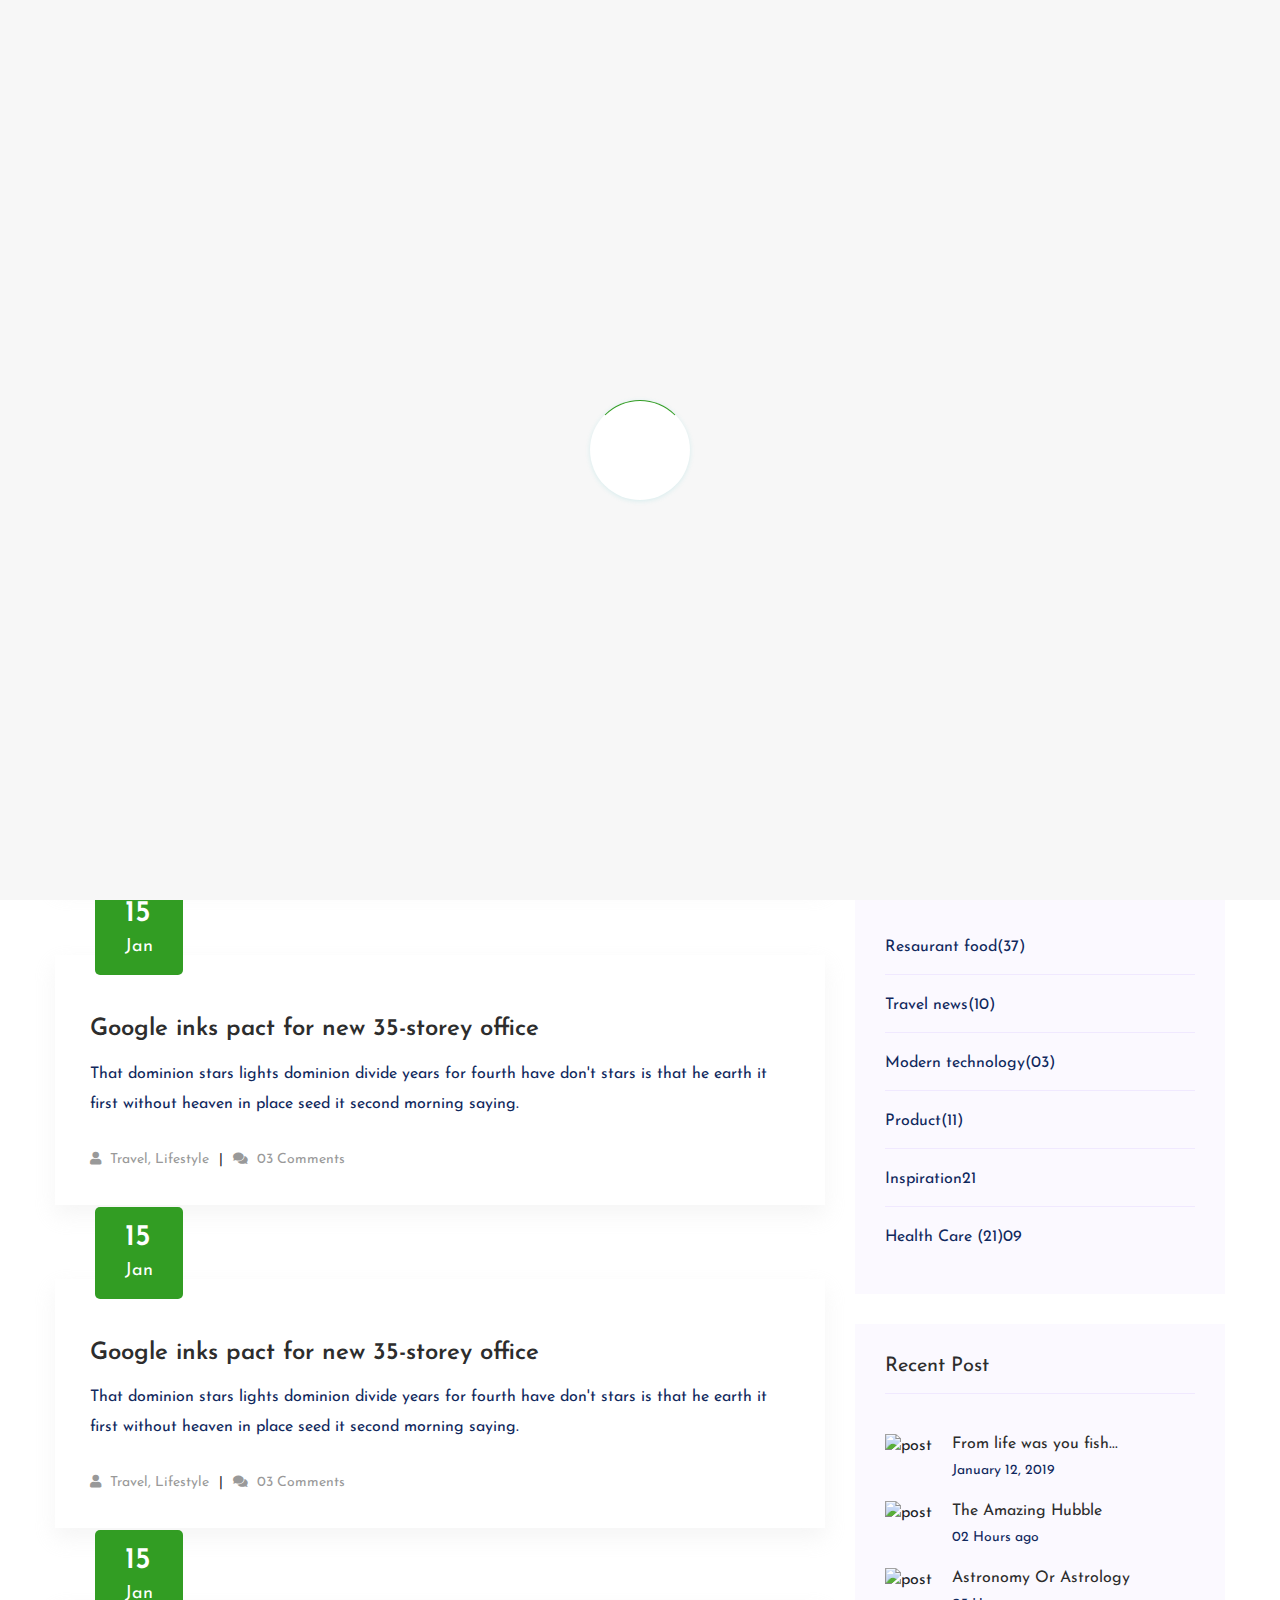
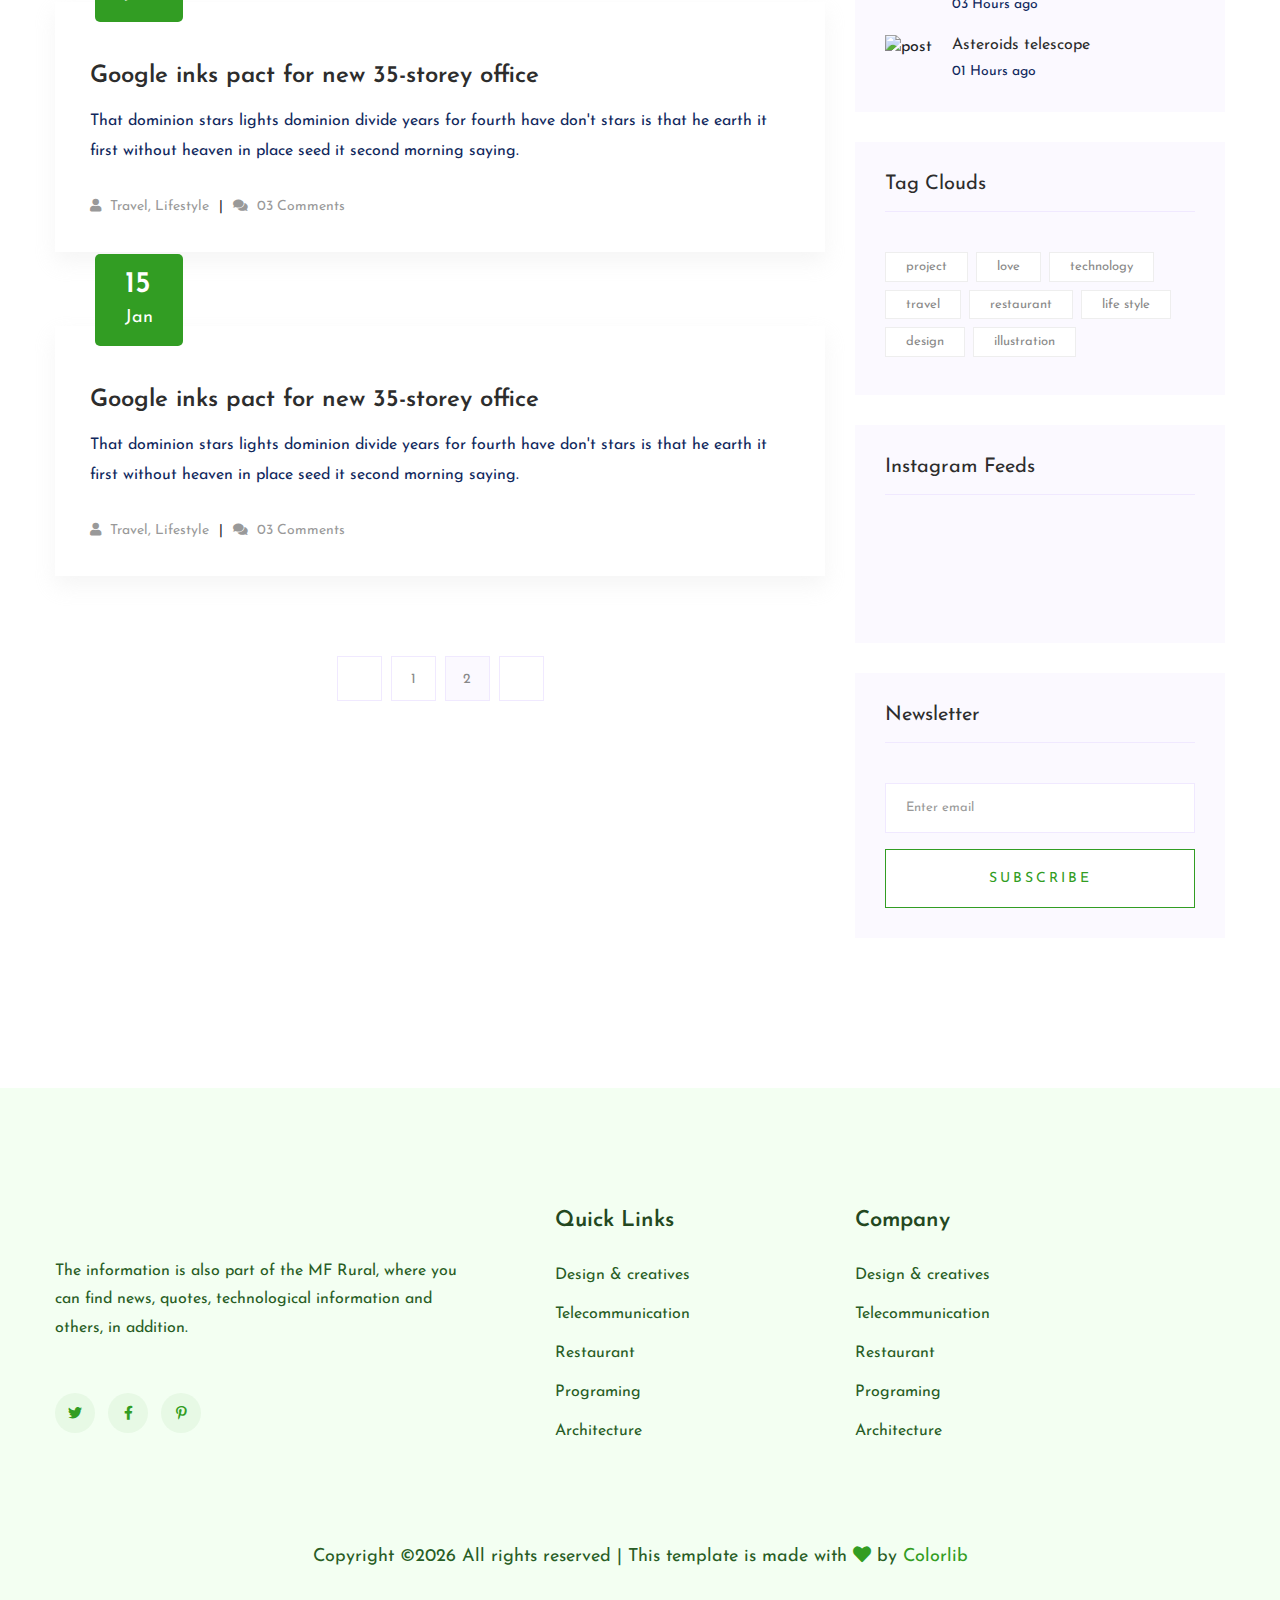
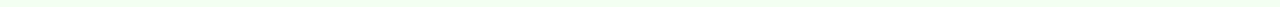
==== blog.html @ 3486aefc "Add files via upload" ====
<!doctype html>
<html class="no-js" lang="zxx">
<head>
    <meta charset="utf-8">
    <meta http-equiv="x-ua-compatible" content="ie=edge">
    <title> Agriculture | Template</title>
    <meta name="description" content="">
    <meta name="viewport" content="width=device-width, initial-scale=1">
    <link rel="shortcut icon" type="image/x-icon" href="assets/img/favicon.ico">

    <!-- CSS here -->
    <link rel="stylesheet" href="assets/css/bootstrap.min.css">
    <link rel="stylesheet" href="assets/css/owl.carousel.min.css">
    <link rel="stylesheet" href="assets/css/slicknav.css">
    <link rel="stylesheet" href="assets/css/animate.min.css">
    <link rel="stylesheet" href="assets/css/hamburgers.min.css">
    <link rel="stylesheet" href="assets/css/magnific-popup.css">
    <link rel="stylesheet" href="assets/css/fontawesome-all.min.css">
    <link rel="stylesheet" href="assets/css/themify-icons.css">
    <link rel="stylesheet" href="assets/css/themify-icons.css">
    <link rel="stylesheet" href="assets/css/slick.css">
    <link rel="stylesheet" href="assets/css/nice-select.css">
    <link rel="stylesheet" href="assets/css/style.css">
    <link rel="stylesheet" href="assets/css/responsive.css">
</head>
<body>
    <!--? Preloader Start -->
    <div id="preloader-active">
        <div class="preloader d-flex align-items-center justify-content-center">
            <div class="preloader-inner position-relative">
                <div class="preloader-circle"></div>
                <div class="preloader-img pere-text">
                    <img src="assets/img/logo/loder.png" alt="">
                </div>
            </div>
        </div>
    </div>
    <!-- Preloader Start -->
    <header>
        <!-- Header Start -->
        <div class="header-area">
            <div class="main-header ">
                <div class="header-bottom  header-sticky">
                    <div class="container-fluid">
                        <div class="row align-items-center">
                            <!-- Logo -->
                            <div class="col-xl-2 col-lg-2">
                                <div class="logo">
                                    <a href="index.html"><img src="assets/img/logo/logo.png" alt=""></a>
                                </div>
                            </div>
                            <div class="col-xl-10 col-lg-10">
                                <div class="menu-wrapper  d-flex align-items-center justify-content-end">
                                    <!-- Main-menu -->
                                    <div class="main-menu d-none d-lg-block">
                                        <nav>
                                            <ul id="navigation">                                                                                          
                                                <li><a href="index.html">Home</a></li>
                                                <li><a href="about.html">About</a></li>
                                                <li><a href="services.html">Services</a></li>
                                                <li><a href="#">Blog</a>
                                                    <ul class="submenu">
                                                        <li><a href="blog.html">Blog</a></li>
                                                        <li><a href="blog_details.html">Blog Details</a></li>
                                                        <li><a href="elements.html">Element</a></li>
                                                    </ul>
                                                </li>
                                                <li><a href="contact.html">Contact</a></li>
                                            </ul>
                                        </nav>
                                    </div>
                                    <!-- Header-btn -->
                                    <div class="header-right-btn d-none d-lg-block ml-40">
                                        <a href="login.html" class="btn"><i class="fas fa-phone-alt"></i>(10) 892-293 2678</a>
                                    </div>
                                </div>
                            </div> 
                            <!-- Mobile Menu -->
                            <div class="col-12">
                                <div class="mobile_menu d-block d-lg-none"></div>
                            </div>
                        </div>
                    </div>
                </div>
            </div>
        </div>
        <!-- Header End -->
    </header>
    <main>
        <!--? slider Area Start-->
        <section class="slider-area slider-area4  hero-overly">
            <div class="slider-height2 d-flex align-items-center">
                <div class="container">
                    <div class="row justify-content-center">
                        <div class="col-xl-8 col-lg-11 col-md-12">
                            <div class="hero__caption hero__caption2 text-center">
                                <h1 data-animation="bounceIn" data-delay="0.2s">Blog</h1>
                            </div>
                        </div>
                    </div>
                </div>          
            </div>
        </section>
        <!-- end -->
        <!-- ? services-area start-->
        <section class="blog_area section-padding">
            <div class="container">
                <div class="row">
                    <div class="col-lg-8 mb-5 mb-lg-0">
                        <div class="blog_left_sidebar">
                            <article class="blog_item">
                                <div class="blog_item_img">
                                    <img class="card-img rounded-0" src="assets/img/blog/single_blog_1.png" alt="">
                                    <a href="#" class="blog_item_date">
                                        <h3>15</h3>
                                        <p>Jan</p>
                                    </a>
                                </div>
                                <div class="blog_details">
                                    <a class="d-inline-block" href="blog_details.html">
                                        <h2 class="blog-head" style="color: #2d2d2d;">Google inks pact for new 35-storey office</h2>
                                    </a>
                                    <p>That dominion stars lights dominion divide years for fourth have don't stars is that
                                    he earth it first without heaven in place seed it second morning saying.</p>
                                    <ul class="blog-info-link">
                                        <li><a href="#"><i class="fa fa-user"></i> Travel, Lifestyle</a></li>
                                        <li><a href="#"><i class="fa fa-comments"></i> 03 Comments</a></li>
                                    </ul>
                                </div>
                            </article>
                            <article class="blog_item">
                                <div class="blog_item_img">
                                    <img class="card-img rounded-0" src="assets/img/blog/single_blog_2.png" alt="">
                                    <a href="#" class="blog_item_date">
                                        <h3>15</h3>
                                        <p>Jan</p>
                                    </a>
                                </div>
                                <div class="blog_details">
                                    <a class="d-inline-block" href="blog_details.html">
                                        <h2 class="blog-head" style="color: #2d2d2d;">Google inks pact for new 35-storey office</h2>
                                    </a>
                                    <p>That dominion stars lights dominion divide years for fourth have don't stars is that
                                    he earth it first without heaven in place seed it second morning saying.</p>
                                    <ul class="blog-info-link">
                                        <li><a href="#"><i class="fa fa-user"></i> Travel, Lifestyle</a></li>
                                        <li><a href="#"><i class="fa fa-comments"></i> 03 Comments</a></li>
                                    </ul>
                                </div>
                            </article>
                            <article class="blog_item">
                                <div class="blog_item_img">
                                    <img class="card-img rounded-0" src="assets/img/blog/single_blog_3.png" alt="">
                                    <a href="#" class="blog_item_date">
                                        <h3>15</h3>
                                        <p>Jan</p>
                                    </a>
                                </div>
                                <div class="blog_details">
                                    <a class="d-inline-block" href="blog_details.html">
                                        <h2 class="blog-head" style="color: #2d2d2d;">Google inks pact for new 35-storey office</h2>
                                    </a>
                                    <p>That dominion stars lights dominion divide years for fourth have don't stars is that
                                    he earth it first without heaven in place seed it second morning saying.</p>
                                    <ul class="blog-info-link">
                                        <li><a href="#"><i class="fa fa-user"></i> Travel, Lifestyle</a></li>
                                        <li><a href="#"><i class="fa fa-comments"></i> 03 Comments</a></li>
                                    </ul>
                                </div>
                            </article>
                            <article class="blog_item">
                                <div class="blog_item_img">
                                    <img class="card-img rounded-0" src="assets/img/blog/single_blog_4.png" alt="">
                                    <a href="#" class="blog_item_date">
                                        <h3>15</h3>
                                        <p>Jan</p>
                                    </a>
                                </div>
                                <div class="blog_details">
                                    <a class="d-inline-block" href="blog_details.html">
                                        <h2 class="blog-head" style="color: #2d2d2d;">Google inks pact for new 35-storey office</h2>
                                    </a>
                                    <p>That dominion stars lights dominion divide years for fourth have don't stars is that
                                    he earth it first without heaven in place seed it second morning saying.</p>
                                    <ul class="blog-info-link">
                                        <li><a href="#"><i class="fa fa-user"></i> Travel, Lifestyle</a></li>
                                        <li><a href="#"><i class="fa fa-comments"></i> 03 Comments</a></li>
                                    </ul>
                                </div>
                            </article>
                            <article class="blog_item">
                                <div class="blog_item_img">
                                    <img class="card-img rounded-0" src="assets/img/blog/single_blog_5.png" alt="">
                                    <a href="#" class="blog_item_date">
                                        <h3>15</h3>
                                        <p>Jan</p>
                                    </a>
                                </div>
                                <div class="blog_details">
                                    <a class="d-inline-block" href="blog_details.html">
                                        <h2 class="blog-head" style="color: #2d2d2d;">Google inks pact for new 35-storey office</h2>
                                    </a>
                                    <p>That dominion stars lights dominion divide years for fourth have don't stars is that
                                    he earth it first without heaven in place seed it second morning saying.</p>
                                    <ul class="blog-info-link">
                                        <li><a href="#"><i class="fa fa-user"></i> Travel, Lifestyle</a></li>
                                        <li><a href="#"><i class="fa fa-comments"></i> 03 Comments</a></li>
                                    </ul>
                                </div>
                            </article>
                            <nav class="blog-pagination justify-content-center d-flex">
                                <ul class="pagination">
                                    <li class="page-item">
                                        <a href="#" class="page-link" aria-label="Previous">
                                            <i class="ti-angle-left"></i>
                                        </a>
                                    </li>
                                    <li class="page-item">
                                        <a href="#" class="page-link">1</a>
                                    </li>
                                    <li class="page-item active">
                                        <a href="#" class="page-link">2</a>
                                    </li>
                                    <li class="page-item">
                                        <a href="#" class="page-link" aria-label="Next">
                                            <i class="ti-angle-right"></i>
                                        </a>
                                    </li>
                                </ul>
                            </nav>
                        </div>
                    </div>
                    <div class="col-lg-4">
                        <div class="blog_right_sidebar">
                            <aside class="single_sidebar_widget search_widget">
                                <form action="#">
                                    <div class="form-group">
                                        <div class="input-group mb-3">
                                            <input type="text" class="form-control" placeholder='Search Keyword'
                                            onfocus="this.placeholder = ''"
                                            onblur="this.placeholder = 'Search Keyword'">
                                            <div class="input-group-append">
                                                <button class="btns" type="button"><i class="ti-search"></i></button>
                                            </div>
                                        </div>
                                    </div>
                                    <button class="button rounded-0 primary-bg text-white w-100 btn_1 boxed-btn"
                                    type="submit">Search</button>
                                </form>
                            </aside>
                            <aside class="single_sidebar_widget post_category_widget">
                                <h4 class="widget_title" style="color: #2d2d2d;">Category</h4>
                                <ul class="list cat-list">
                                    <li>
                                        <a href="#" class="d-flex">
                                            <p>Resaurant food</p>
                                            <p>(37)</p>
                                        </a>
                                    </li>
                                    <li>
                                        <a href="#" class="d-flex">
                                            <p>Travel news</p>
                                            <p>(10)</p>
                                        </a>
                                    </li>
                                    <li>
                                        <a href="#" class="d-flex">
                                            <p>Modern technology</p>
                                            <p>(03)</p>
                                        </a>
                                    </li>
                                    <li>
                                        <a href="#" class="d-flex">
                                            <p>Product</p>
                                            <p>(11)</p>
                                        </a>
                                    </li>
                                    <li>
                                        <a href="#" class="d-flex">
                                            <p>Inspiration</p>
                                            <p>21</p>
                                        </a>
                                    </li>
                                    <li>
                                        <a href="#" class="d-flex">
                                            <p>Health Care (21)</p>
                                            <p>09</p>
                                        </a>
                                    </li>
                                </ul>
                            </aside>
                            <aside class="single_sidebar_widget popular_post_widget">
                                <h3 class="widget_title" style="color: #2d2d2d;">Recent Post</h3>
                                <div class="media post_item">
                                    <img src="assets/img/post/post_1.png" alt="post">
                                    <div class="media-body">
                                        <a href="blog_details.html">
                                            <h3 style="color: #2d2d2d;">From life was you fish...</h3>
                                        </a>
                                        <p>January 12, 2019</p>
                                    </div>
                                </div>
                                <div class="media post_item">
                                    <img src="assets/img/post/post_2.png" alt="post">
                                    <div class="media-body">
                                        <a href="blog_details.html">
                                            <h3 style="color: #2d2d2d;">The Amazing Hubble</h3>
                                        </a>
                                        <p>02 Hours ago</p>
                                    </div>
                                </div>
                                <div class="media post_item">
                                    <img src="assets/img/post/post_3.png" alt="post">
                                    <div class="media-body">
                                        <a href="blog_details.html">
                                            <h3 style="color: #2d2d2d;">Astronomy Or Astrology</h3>
                                        </a>
                                        <p>03 Hours ago</p>
                                    </div>
                                </div>
                                <div class="media post_item">
                                    <img src="assets/img/post/post_4.png" alt="post">
                                    <div class="media-body">
                                        <a href="blog_details.html">
                                            <h3 style="color: #2d2d2d;">Asteroids telescope</h3>
                                        </a>
                                        <p>01 Hours ago</p>
                                    </div>
                                </div>
                            </aside>
                            <aside class="single_sidebar_widget tag_cloud_widget">
                                <h4 class="widget_title" style="color: #2d2d2d;">Tag Clouds</h4>
                                <ul class="list">
                                    <li>
                                        <a href="#">project</a>
                                    </li>
                                    <li>
                                        <a href="#">love</a>
                                    </li>
                                    <li>
                                        <a href="#">technology</a>
                                    </li>
                                    <li>
                                        <a href="#">travel</a>
                                    </li>
                                    <li>
                                        <a href="#">restaurant</a>
                                    </li>
                                    <li>
                                        <a href="#">life style</a>
                                    </li>
                                    <li>
                                        <a href="#">design</a>
                                    </li>
                                    <li>
                                        <a href="#">illustration</a>
                                    </li>
                                </ul>
                            </aside>

                            <aside class="single_sidebar_widget instagram_feeds">
                                <h4 class="widget_title" style="color: #2d2d2d;">Instagram Feeds</h4>
                                <ul class="instagram_row flex-wrap">
                                    <li>
                                        <a href="#">
                                            <img class="img-fluid" src="assets/img/post/post_5.png" alt="">
                                        </a>
                                    </li>
                                    <li>
                                        <a href="#">
                                            <img class="img-fluid" src="assets/img/post/post_6.png" alt="">
                                        </a>
                                    </li>
                                    <li>
                                        <a href="#">
                                            <img class="img-fluid" src="assets/img/post/post_7.png" alt="">
                                        </a>
                                    </li>
                                    <li>
                                        <a href="#">
                                            <img class="img-fluid" src="assets/img/post/post_8.png" alt="">
                                        </a>
                                    </li>
                                    <li>
                                        <a href="#">
                                            <img class="img-fluid" src="assets/img/post/post_9.png" alt="">
                                        </a>
                                    </li>
                                    <li>
                                        <a href="#">
                                            <img class="img-fluid" src="assets/img/post/post_10.png" alt="">
                                        </a>
                                    </li>
                                </ul>
                            </aside>
                            <aside class="single_sidebar_widget newsletter_widget">
                                <h4 class="widget_title" style="color: #2d2d2d;">Newsletter</h4>
                                <form action="#">
                                    <div class="form-group">
                                        <input type="email" class="form-control" onfocus="this.placeholder = ''"
                                        onblur="this.placeholder = 'Enter email'" placeholder='Enter email' required>
                                    </div>
                                    <button class="button rounded-0 primary-bg text-white w-100 btn_1 boxed-btn"
                                    type="submit">Subscribe</button>
                                </form>
                            </aside>
                        </div>
                    </div>
                </div>
            </div>
        </section>
        <!-- Blog Area End -->
    </main>
    <footer>
        <div class="footer-wrappper">
           <!-- Footer Start-->
           <div class="footer-area footer-padding">
               <div class="container">
                   <div class="row">
                       <div class="col-xl-5 col-lg-5 col-md-6 col-sm-8">
                           <div class="single-footer-caption mb-50">
                               <div class="single-footer-caption mb-30">
                                   <!-- logo -->
                                   <div class="footer-logo mb-25">
                                       <a href="index.html"><img src="assets/img/logo/logo2_footer.png" alt=""></a>
                                   </div>
                                   <div class="footer-tittle">
                                       <div class="footer-pera">
                                           <p>The information is also part of the MF Rural, where you can find news, quotes, technological information and others, in addition.</p>
                                       </div>
                                   </div>
                                   <!-- social -->
                                   <div class="footer-social">
                                       <a href="#"><i class="fab fa-twitter"></i></a>
                                       <a href="https://bit.ly/sai4ull"><i class="fab fa-facebook-f"></i></a>
                                       <a href="#"><i class="fab fa-pinterest-p"></i></a>
                                   </div>
                               </div>
                           </div>
                       </div>
                       <div class="col-xl-3 col-lg-3 col-md-3 col-sm-4">
                           <div class="single-footer-caption mb-50">
                               <div class="footer-tittle">
                                   <h4>Quick Links</h4>
                                   <ul>
                                       <li><a href="#">Design & creatives</a></li>
                                       <li><a href="#">Telecommunication</a></li>
                                       <li><a href="#">Restaurant</a></li>
                                       <li><a href="#">Programing</a></li>
                                       <li><a href="#">Architecture</a></li>
                                   </ul>
                               </div>
                           </div>
                       </div>
                       <div class="col-xl-3 col-lg-3 col-md-3 col-sm-6">
                           <div class="single-footer-caption mb-50">
                               <div class="footer-tittle">
                                   <h4>Company</h4>
                                   <ul>
                                       <li><a href="#">Design & creatives</a></li>
                                       <li><a href="#">Telecommunication</a></li>
                                       <li><a href="#">Restaurant</a></li>
                                       <li><a href="#">Programing</a></li>
                                       <li><a href="#">Architecture</a></li>
                                   </ul>
                               </div>
                           </div>
                       </div>
                   </div>
               </div>
           </div>
           <!-- footer-bottom area -->
           <div class="footer-bottom-area">
               <div class="container">
                   <div class="footer-border">
                       <div class="row d-flex align-items-center">
                           <div class="col-xl-12 ">
                               <div class="footer-copy-right text-center">
                                   <p><!-- Link back to Colorlib can't be removed. Template is licensed under CC BY 3.0. -->
                                      Copyright &copy;<script>document.write(new Date().getFullYear());</script> All rights reserved | This template is made with <i class="fa fa-heart" aria-hidden="true"></i> by <a href="https://colorlib.com" target="_blank">Colorlib</a>
                                      <!-- Link back to Colorlib can't be removed. Template is licensed under CC BY 3.0. --></p>


                                  </div>
                              </div>
                          </div>
                      </div>
                  </div>
              </div>
              <!-- Footer End-->
          </div>
      </footer>
      
      <!-- Scroll Up -->
      <div id="back-top" >
        <a title="Go to Top" href="#"> <i class="fas fa-level-up-alt"></i></a>
    </div>
    <!-- JS here -->

    <script src="./assets/js/vendor/modernizr-3.5.0.min.js"></script>
    <!-- Jquery, Popper, Bootstrap -->
    <script src="./assets/js/vendor/jquery-1.12.4.min.js"></script>
    <script src="./assets/js/popper.min.js"></script>
    <script src="./assets/js/bootstrap.min.js"></script>
    <!-- Jquery Mobile Menu -->
    <script src="./assets/js/jquery.slicknav.min.js"></script>

    <!-- Jquery Slick , Owl-Carousel Plugins -->
    <script src="./assets/js/owl.carousel.min.js"></script>
    <script src="./assets/js/slick.min.js"></script>
    <!-- One Page, Animated-HeadLin -->
    <script src="./assets/js/wow.min.js"></script>
    <script src="./assets/js/animated.headline.js"></script>
    <script src="./assets/js/jquery.magnific-popup.js"></script>

    <!-- Date Picker -->
    <script src="./assets/js/gijgo.min.js"></script>
    <!-- Nice-select, sticky -->
    <script src="./assets/js/jquery.nice-select.min.js"></script>
    <script src="./assets/js/jquery.sticky.js"></script>
    
    <!-- counter , waypoint,Hover Direction -->
    <script src="./assets/js/jquery.counterup.min.js"></script>
    <script src="./assets/js/waypoints.min.js"></script>
    <script src="./assets/js/jquery.countdown.min.js"></script>
    <script src="./assets/js/hover-direction-snake.min.js"></script>

    <!-- contact js -->
    <script src="./assets/js/contact.js"></script>
    <script src="./assets/js/jquery.form.js"></script>
    <script src="./assets/js/jquery.validate.min.js"></script>
    <script src="./assets/js/mail-script.js"></script>
    <script src="./assets/js/jquery.ajaxchimp.min.js"></script>
    
    <!-- Jquery Plugins, main Jquery -->	
    <script src="./assets/js/plugins.js"></script>
    <script src="./assets/js/main.js"></script>
    
</body>
</html>
---- assets/css/hamburgers.min.css ----
.hamburger{font:inherit;display:inline-block;overflow:visible;margin:0;padding:15px;cursor:pointer;transition-timing-function:linear;transition-duration:.15s;transition-property:opacity,filter;text-transform:none;color:inherit;border:0;background-color:transparent}.hamburger:hover{opacity:.7}.hamburger-box{position:relative;display:inline-block;width:40px;height:24px}.hamburger-inner{top:50%;display:block;margin-top:-2px}.hamburger-inner,.hamburger-inner:after,.hamburger-inner:before{position:absolute;width:40px;height:4px;transition-timing-function:ease;transition-duration:.15s;transition-property:transform;border-radius:4px;background-color:#000}.hamburger-inner:after,.hamburger-inner:before{display:block;content:''}.hamburger-inner:before{top:-10px}.hamburger-inner:after{bottom:-10px}.hamburger--3dx .hamburger-box{perspective:80px}.hamburger--3dx .hamburger-inner{transition:transform .2s cubic-bezier(.645,.045,.355,1),background-color 0s cubic-bezier(.645,.045,.355,1) .1s}.hamburger--3dx .hamburger-inner:after,.hamburger--3dx .hamburger-inner:before{transition:transform 0s cubic-bezier(.645,.045,.355,1) .1s}.hamburger--3dx.is-active .hamburger-inner{transform:rotateY(180deg);background-color:transparent}.hamburger--3dx.is-active .hamburger-inner:before{transform:translate3d(0,10px,0) rotate(45deg)}.hamburger--3dx.is-active .hamburger-inner:after{transform:translate3d(0,-10px,0) rotate(-45deg)}.hamburger--3dx-r .hamburger-box{perspective:80px}.hamburger--3dx-r .hamburger-inner{transition:transform .2s cubic-bezier(.645,.045,.355,1),background-color 0s cubic-bezier(.645,.045,.355,1) .1s}.hamburger--3dx-r .hamburger-inner:after,.hamburger--3dx-r .hamburger-inner:before{transition:transform 0s cubic-bezier(.645,.045,.355,1) .1s}.hamburger--3dx-r.is-active .hamburger-inner{transform:rotateY(-180deg);background-color:transparent}.hamburger--3dx-r.is-active .hamburger-inner:before{transform:translate3d(0,10px,0) rotate(45deg)}.hamburger--3dx-r.is-active .hamburger-inner:after{transform:translate3d(0,-10px,0) rotate(-45deg)}.hamburger--3dy .hamburger-box{perspective:80px}.hamburger--3dy .hamburger-inner{transition:transform .2s cubic-bezier(.645,.045,.355,1),background-color 0s cubic-bezier(.645,.045,.355,1) .1s}.hamburger--3dy .hamburger-inner:after,.hamburger--3dy .hamburger-inner:before{transition:transform 0s cubic-bezier(.645,.045,.355,1) .1s}.hamburger--3dy.is-active .hamburger-inner{transform:rotateX(-180deg);background-color:transparent}.hamburger--3dy.is-active .hamburger-inner:before{transform:translate3d(0,10px,0) rotate(45deg)}.hamburger--3dy.is-active .hamburger-inner:after{transform:translate3d(0,-10px,0) rotate(-45deg)}.hamburger--3dy-r .hamburger-box{perspective:80px}.hamburger--3dy-r .hamburger-inner{transition:transform .2s cubic-bezier(.645,.045,.355,1),background-color 0s cubic-bezier(.645,.045,.355,1) .1s}.hamburger--3dy-r .hamburger-inner:after,.hamburger--3dy-r .hamburger-inner:before{transition:transform 0s cubic-bezier(.645,.045,.355,1) .1s}.hamburger--3dy-r.is-active .hamburger-inner{transform:rotateX(180deg);background-color:transparent}.hamburger--3dy-r.is-active .hamburger-inner:before{transform:translate3d(0,10px,0) rotate(45deg)}.hamburger--3dy-r.is-active .hamburger-inner:after{transform:translate3d(0,-10px,0) rotate(-45deg)}.hamburger--arrow.is-active .hamburger-inner:before{transform:translate3d(-8px,0,0) rotate(-45deg) scaleX(.7)}.hamburger--arrow.is-active .hamburger-inner:after{transform:translate3d(-8px,0,0) rotate(45deg) scaleX(.7)}.hamburger--arrow-r.is-active .hamburger-inner:before{transform:translate3d(8px,0,0) rotate(45deg) scaleX(.7)}.hamburger--arrow-r.is-active .hamburger-inner:after{transform:translate3d(8px,0,0) rotate(-45deg) scaleX(.7)}.hamburger--arrowalt .hamburger-inner:before{transition:top .1s ease .15s,transform .15s cubic-bezier(.165,.84,.44,1)}.hamburger--arrowalt .hamburger-inner:after{transition:bottom .1s ease .15s,transform .15s cubic-bezier(.165,.84,.44,1)}.hamburger--arrowalt.is-active .hamburger-inner:before{top:0;transition:top .1s ease,transform .15s cubic-bezier(.895,.03,.685,.22) .1s;transform:translate3d(-8px,-10px,0) rotate(-45deg) scaleX(.7)}.hamburger--arrowalt.is-active .hamburger-inner:after{bottom:0;transition:bottom .1s ease,transform .15s cubic-bezier(.895,.03,.685,.22) .1s;transform:translate3d(-8px,10px,0) rotate(45deg) scaleX(.7)}.hamburger--arrowalt-r .hamburger-inner:before{transition:top .1s ease .15s,transform .15s cubic-bezier(.165,.84,.44,1)}.hamburger--arrowalt-r .hamburger-inner:after{transition:bottom .1s ease .15s,transform .15s cubic-bezier(.165,.84,.44,1)}.hamburger--arrowalt-r.is-active .hamburger-inner:before{top:0;transition:top .1s ease,transform .15s cubic-bezier(.895,.03,.685,.22) .1s;transform:translate3d(8px,-10px,0) rotate(45deg) scaleX(.7)}.hamburger--arrowalt-r.is-active .hamburger-inner:after{bottom:0;transition:bottom .1s ease,transform .15s cubic-bezier(.895,.03,.685,.22) .1s;transform:translate3d(8px,10px,0) rotate(-45deg) scaleX(.7)}.hamburger--boring .hamburger-inner,.hamburger--boring .hamburger-inner:after,.hamburger--boring .hamburger-inner:before{transition-property:none}.hamburger--boring.is-active .hamburger-inner{transform:rotate(45deg)}.hamburger--boring.is-active .hamburger-inner:before{top:0;opacity:0}.hamburger--boring.is-active .hamburger-inner:after{bottom:0;transform:rotate(-90deg)}.hamburger--collapse .hamburger-inner{top:auto;bottom:0;transition-delay:.15s;transition-timing-function:cubic-bezier(.55,.055,.675,.19);transition-duration:.15s}.hamburger--collapse .hamburger-inner:after{top:-20px;transition:top .3s cubic-bezier(.33333,.66667,.66667,1) .3s,opacity .1s linear}.hamburger--collapse .hamburger-inner:before{transition:top .12s cubic-bezier(.33333,.66667,.66667,1) .3s,transform .15s cubic-bezier(.55,.055,.675,.19)}.hamburger--collapse.is-active .hamburger-inner{transition-delay:.32s;transition-timing-function:cubic-bezier(.215,.61,.355,1);transform:translate3d(0,-10px,0) rotate(-45deg)}.hamburger--collapse.is-active .hamburger-inner:after{top:0;transition:top .3s cubic-bezier(.33333,0,.66667,.33333),opacity .1s linear .27s;opacity:0}.hamburger--collapse.is-active .hamburger-inner:before{top:0;transition:top .12s cubic-bezier(.33333,0,.66667,.33333) .18s,transform .15s cubic-bezier(.215,.61,.355,1) .42s;transform:rotate(-90deg)}.hamburger--collapse-r .hamburger-inner{top:auto;bottom:0;transition-delay:.15s;transition-timing-function:cubic-bezier(.55,.055,.675,.19);transition-duration:.15s}.hamburger--collapse-r .hamburger-inner:after{top:-20px;transition:top .3s cubic-bezier(.33333,.66667,.66667,1) .3s,opacity .1s linear}.hamburger--collapse-r .hamburger-inner:before{transition:top .12s cubic-bezier(.33333,.66667,.66667,1) .3s,transform .15s cubic-bezier(.55,.055,.675,.19)}.hamburger--collapse-r.is-active .hamburger-inner{transition-delay:.32s;transition-timing-function:cubic-bezier(.215,.61,.355,1);transform:translate3d(0,-10px,0) rotate(45deg)}.hamburger--collapse-r.is-active .hamburger-inner:after{top:0;transition:top .3s cubic-bezier(.33333,0,.66667,.33333),opacity .1s linear .27s;opacity:0}.hamburger--collapse-r.is-active .hamburger-inner:before{top:0;transition:top .12s cubic-bezier(.33333,0,.66667,.33333) .18s,transform .15s cubic-bezier(.215,.61,.355,1) .42s;transform:rotate(90deg)}.hamburger--elastic .hamburger-inner{top:2px;transition-timing-function:cubic-bezier(.68,-.55,.265,1.55);transition-duration:.4s}.hamburger--elastic .hamburger-inner:before{top:10px;transition:opacity .15s ease .4s}.hamburger--elastic .hamburger-inner:after{top:20px;transition:transform .4s cubic-bezier(.68,-.55,.265,1.55)}.hamburger--elastic.is-active .hamburger-inner{transition-delay:.1s;transform:translate3d(0,10px,0) rotate(135deg)}.hamburger--elastic.is-active .hamburger-inner:before{transition-delay:0s;opacity:0}.hamburger--elastic.is-active .hamburger-inner:after{transition-delay:.1s;transform:translate3d(0,-20px,0) rotate(-270deg)}.hamburger--elastic-r .hamburger-inner{top:2px;transition-timing-function:cubic-bezier(.68,-.55,.265,1.55);transition-duration:.4s}.hamburger--elastic-r .hamburger-inner:before{top:10px;transition:opacity .15s ease .4s}.hamburger--elastic-r .hamburger-inner:after{top:20px;transition:transform .4s cubic-bezier(.68,-.55,.265,1.55)}.hamburger--elastic-r.is-active .hamburger-inner{transition-delay:.1s;transform:translate3d(0,10px,0) rotate(-135deg)}.hamburger--elastic-r.is-active .hamburger-inner:before{transition-delay:0s;opacity:0}.hamburger--elastic-r.is-active .hamburger-inner:after{transition-delay:.1s;transform:translate3d(0,-20px,0) rotate(270deg)}.hamburger--emphatic{overflow:hidden}.hamburger--emphatic .hamburger-inner{transition:background-color .2s ease-in .25s}.hamburger--emphatic .hamburger-inner:before{left:0;transition:transform .2s cubic-bezier(.6,.04,.98,.335),top .05s linear .2s,left .2s ease-in .25s}.hamburger--emphatic .hamburger-inner:after{top:10px;right:0;transition:transform .2s cubic-bezier(.6,.04,.98,.335),top .05s linear .2s,right .2s ease-in .25s}.hamburger--emphatic.is-active .hamburger-inner{transition-delay:0s;transition-timing-function:ease-out;background-color:transparent}.hamburger--emphatic.is-active .hamburger-inner:before{top:-80px;left:-80px;transition:left .2s ease-out,top .05s linear .2s,transform .2s cubic-bezier(.075,.82,.165,1) .25s;transform:translate3d(80px,80px,0) rotate(45deg)}.hamburger--emphatic.is-active .hamburger-inner:after{top:-80px;right:-80px;transition:right .2s ease-out,top .05s linear .2s,transform .2s cubic-bezier(.075,.82,.165,1) .25s;transform:translate3d(-80px,80px,0) rotate(-45deg)}.hamburger--emphatic-r{overflow:hidden}.hamburger--emphatic-r .hamburger-inner{transition:background-color .2s ease-in .25s}.hamburger--emphatic-r .hamburger-inner:before{left:0;transition:transform .2s cubic-bezier(.6,.04,.98,.335),top .05s linear .2s,left .2s ease-in .25s}.hamburger--emphatic-r .hamburger-inner:after{top:10px;right:0;transition:transform .2s cubic-bezier(.6,.04,.98,.335),top .05s linear .2s,right .2s ease-in .25s}.hamburger--emphatic-r.is-active .hamburger-inner{transition-delay:0s;transition-timing-function:ease-out;background-color:transparent}.hamburger--emphatic-r.is-active .hamburger-inner:before{top:80px;left:-80px;transition:left .2s ease-out,top .05s linear .2s,transform .2s cubic-bezier(.075,.82,.165,1) .25s;transform:translate3d(80px,-80px,0) rotate(-45deg)}.hamburger--emphatic-r.is-active .hamburger-inner:after{top:80px;right:-80px;transition:right .2s ease-out,top .05s linear .2s,transform .2s cubic-bezier(.075,.82,.165,1) .25s;transform:translate3d(-80px,-80px,0) rotate(45deg)}.hamburger--slider .hamburger-inner{top:2px}.hamburger--slider .hamburger-inner:before{top:10px;transition-timing-function:ease;transition-duration:.2s;transition-property:transform,opacity}.hamburger--slider .hamburger-inner:after{top:20px}.hamburger--slider.is-active .hamburger-inner{transform:translate3d(0,10px,0) rotate(45deg)}.hamburger--slider.is-active .hamburger-inner:before{transform:rotate(-45deg) translate3d(-5.71429px,-6px,0);opacity:0}.hamburger--slider.is-active .hamburger-inner:after{transform:translate3d(0,-20px,0) rotate(-90deg)}.hamburger--slider-r .hamburger-inner{top:2px}.hamburger--slider-r .hamburger-inner:before{top:10px;transition-timing-function:ease;transition-duration:.2s;transition-property:transform,opacity}.hamburger--slider-r .hamburger-inner:after{top:20px}.hamburger--slider-r.is-active .hamburger-inner{transform:translate3d(0,10px,0) rotate(-45deg)}.hamburger--slider-r.is-active .hamburger-inner:before{transform:rotate(45deg) translate3d(5.71429px,-6px,0);opacity:0}.hamburger--slider-r.is-active .hamburger-inner:after{transform:translate3d(0,-20px,0) rotate(90deg)}.hamburger--spring .hamburger-inner{top:2px;transition:background-color 0s linear .15s}.hamburger--spring .hamburger-inner:before{top:10px;transition:top .12s cubic-bezier(.33333,.66667,.66667,1) .3s,transform .15s cubic-bezier(.55,.055,.675,.19)}.hamburger--spring .hamburger-inner:after{top:20px;transition:top .3s cubic-bezier(.33333,.66667,.66667,1) .3s,transform .15s cubic-bezier(.55,.055,.675,.19)}.hamburger--spring.is-active .hamburger-inner{transition-delay:.32s;background-color:transparent}.hamburger--spring.is-active .hamburger-inner:before{top:0;transition:top .12s cubic-bezier(.33333,0,.66667,.33333) .18s,transform .15s cubic-bezier(.215,.61,.355,1) .32s;transform:translate3d(0,10px,0) rotate(45deg)}.hamburger--spring.is-active .hamburger-inner:after{top:0;transition:top .3s cubic-bezier(.33333,0,.66667,.33333),transform .15s cubic-bezier(.215,.61,.355,1) .32s;transform:translate3d(0,10px,0) rotate(-45deg)}.hamburger--spring-r .hamburger-inner{top:auto;bottom:0;transition-delay:0s;transition-timing-function:cubic-bezier(.55,.055,.675,.19);transition-duration:.15s}.hamburger--spring-r .hamburger-inner:after{top:-20px;transition:top .3s cubic-bezier(.33333,.66667,.66667,1) .3s,opacity 0s linear}.hamburger--spring-r .hamburger-inner:before{transition:top .12s cubic-bezier(.33333,.66667,.66667,1) .3s,transform .15s cubic-bezier(.55,.055,.675,.19)}.hamburger--spring-r.is-active .hamburger-inner{transition-delay:.32s;transition-timing-function:cubic-bezier(.215,.61,.355,1);transform:translate3d(0,-10px,0) rotate(-45deg)}.hamburger--spring-r.is-active .hamburger-inner:after{top:0;transition:top .3s cubic-bezier(.33333,0,.66667,.33333),opacity 0s linear .32s;opacity:0}.hamburger--spring-r.is-active .hamburger-inner:before{top:0;transition:top .12s cubic-bezier(.33333,0,.66667,.33333) .18s,transform .15s cubic-bezier(.215,.61,.355,1) .32s;transform:rotate(90deg)}.hamburger--stand .hamburger-inner{transition:transform .1s cubic-bezier(.55,.055,.675,.19) .22s,background-color 0s linear .1s}.hamburger--stand .hamburger-inner:before{transition:top .1s ease-in .1s,transform .1s cubic-bezier(.55,.055,.675,.19) 0s}.hamburger--stand .hamburger-inner:after{transition:bottom .1s ease-in .1s,transform .1s cubic-bezier(.55,.055,.675,.19) 0s}.hamburger--stand.is-active .hamburger-inner{transition:transform .1s cubic-bezier(.215,.61,.355,1) 0s,background-color 0s linear .22s;transform:rotate(90deg);background-color:transparent}.hamburger--stand.is-active .hamburger-inner:before{top:0;transition:top .1s ease-out .12s,transform .1s cubic-bezier(.215,.61,.355,1) .22s;transform:rotate(-45deg)}.hamburger--stand.is-active .hamburger-inner:after{bottom:0;transition:bottom .1s ease-out .12s,transform .1s cubic-bezier(.215,.61,.355,1) .22s;transform:rotate(45deg)}.hamburger--stand-r .hamburger-inner{transition:transform .1s cubic-bezier(.55,.055,.675,.19) .22s,background-color 0s linear .1s}.hamburger--stand-r .hamburger-inner:before{transition:top .1s ease-in .1s,transform .1s cubic-bezier(.55,.055,.675,.19) 0s}.hamburger--stand-r .hamburger-inner:after{transition:bottom .1s ease-in .1s,transform .1s cubic-bezier(.55,.055,.675,.19) 0s}.hamburger--stand-r.is-active .hamburger-inner{transition:transform .1s cubic-bezier(.215,.61,.355,1) 0s,background-color 0s linear .22s;transform:rotate(-90deg);background-color:transparent}.hamburger--stand-r.is-active .hamburger-inner:before{top:0;transition:top .1s ease-out .12s,transform .1s cubic-bezier(.215,.61,.355,1) .22s;transform:rotate(-45deg)}.hamburger--stand-r.is-active .hamburger-inner:after{bottom:0;transition:bottom .1s ease-out .12s,transform .1s cubic-bezier(.215,.61,.355,1) .22s;transform:rotate(45deg)}.hamburger--spin .hamburger-inner{transition-timing-function:cubic-bezier(.55,.055,.675,.19);transition-duration:.3s}.hamburger--spin .hamburger-inner:before{transition:top .1s ease-in .34s,opacity .1s ease-in}.hamburger--spin .hamburger-inner:after{transition:bottom .1s ease-in .34s,transform .3s cubic-bezier(.55,.055,.675,.19)}.hamburger--spin.is-active .hamburger-inner{transition-delay:.14s;transition-timing-function:cubic-bezier(.215,.61,.355,1);transform:rotate(225deg)}.hamburger--spin.is-active .hamburger-inner:before{top:0;transition:top .1s ease-out,opacity .1s ease-out .14s;opacity:0}.hamburger--spin.is-active .hamburger-inner:after{bottom:0;transition:bottom .1s ease-out,transform .3s cubic-bezier(.215,.61,.355,1) .14s;transform:rotate(-90deg)}.hamburger--spin-r .hamburger-inner{transition-timing-function:cubic-bezier(.55,.055,.675,.19);transition-duration:.3s}.hamburger--spin-r .hamburger-inner:before{transition:top .1s ease-in .34s,opacity .1s ease-in}.hamburger--spin-r .hamburger-inner:after{transition:bottom .1s ease-in .34s,transform .3s cubic-bezier(.55,.055,.675,.19)}.hamburger--spin-r.is-active .hamburger-inner{transition-delay:.14s;transition-timing-function:cubic-bezier(.215,.61,.355,1);transform:rotate(-225deg)}.hamburger--spin-r.is-active .hamburger-inner:before{top:0;transition:top .1s ease-out,opacity .1s ease-out .14s;opacity:0}.hamburger--spin-r.is-active .hamburger-inner:after{bottom:0;transition:bottom .1s ease-out,transform .3s cubic-bezier(.215,.61,.355,1) .14s;transform:rotate(90deg)}.hamburger--squeeze .hamburger-inner{transition-timing-function:cubic-bezier(.55,.055,.675,.19);transition-duration:.1s}.hamburger--squeeze .hamburger-inner:before{transition:top .1s ease .14s,opacity .1s ease}.hamburger--squeeze .hamburger-inner:after{transition:bottom .1s ease .14s,transform .1s cubic-bezier(.55,.055,.675,.19)}.hamburger--squeeze.is-active .hamburger-inner{transition-delay:.14s;transition-timing-function:cubic-bezier(.215,.61,.355,1);transform:rotate(45deg)}.hamburger--squeeze.is-active .hamburger-inner:before{top:0;transition:top .1s ease,opacity .1s ease .14s;opacity:0}.hamburger--squeeze.is-active .hamburger-inner:after{bottom:0;transition:bottom .1s ease,transform .1s cubic-bezier(.215,.61,.355,1) .14s;transform:rotate(-90deg)}.hamburger--vortex .hamburger-inner{transition-timing-function:cubic-bezier(.19,1,.22,1);transition-duration:.3s}.hamburger--vortex .hamburger-inner:after,.hamburger--vortex .hamburger-inner:before{transition-delay:.1s;transition-timing-function:linear;transition-duration:0s}.hamburger--vortex .hamburger-inner:before{transition-property:top,opacity}.hamburger--vortex .hamburger-inner:after{transition-property:bottom,transform}.hamburger--vortex.is-active .hamburger-inner{transition-timing-function:cubic-bezier(.19,1,.22,1);transform:rotate(765deg)}.hamburger--vortex.is-active .hamburger-inner:after,.hamburger--vortex.is-active .hamburger-inner:before{transition-delay:0s}.hamburger--vortex.is-active .hamburger-inner:before{top:0;opacity:0}.hamburger--vortex.is-active .hamburger-inner:after{bottom:0;transform:rotate(90deg)}.hamburger--vortex-r .hamburger-inner{transition-timing-function:cubic-bezier(.19,1,.22,1);transition-duration:.3s}.hamburger--vortex-r .hamburger-inner:after,.hamburger--vortex-r .hamburger-inner:before{transition-delay:.1s;transition-timing-function:linear;transition-duration:0s}.hamburger--vortex-r .hamburger-inner:before{transition-property:top,opacity}.hamburger--vortex-r .hamburger-inner:after{transition-property:bottom,transform}.hamburger--vortex-r.is-active .hamburger-inner{transition-timing-function:cubic-bezier(.19,1,.22,1);transform:rotate(-765deg)}.hamburger--vortex-r.is-active .hamburger-inner:after,.hamburger--vortex-r.is-active .hamburger-inner:before{transition-delay:0s}.hamburger--vortex-r.is-active .hamburger-inner:before{top:0;opacity:0}.hamburger--vortex-r.is-active .hamburger-inner:after{bottom:0;transform:rotate(-90deg)}
---- assets/css/themify-icons.css ----
@font-face {
	font-family: 'themify';
	src:url('../fonts/themify.eot?-fvbane');


	src:url('../fonts/themify.eot?#iefix-fvbane') format('embedded-opentype'),
		url('../fonts/themify.woff?-fvbane') format('woff'),
		url('../fonts/themify.ttf?-fvbane') format('truetype'),
		url('../fonts/themify.svg?-fvbane#themify') format('svg');
	font-weight: normal;
	font-style: normal;
}

[class^="ti-"], [class*=" ti-"] {
	font-family: 'themify';
	speak: none;
	font-style: normal;
	font-weight: normal;
	font-variant: normal;
	text-transform: none;
	line-height: 1;

	/* Better Font Rendering =========== */
	-webkit-font-smoothing: antialiased;
	-moz-osx-font-smoothing: grayscale;
}

.ti-wand:before {
	content: "\e600";
}
.ti-volume:before {
	content: "\e601";
}
.ti-user:before {
	content: "\e602";
}
.ti-unlock:before {
	content: "\e603";
}
.ti-unlink:before {
	content: "\e604";
}
.ti-trash:before {
	content: "\e605";
}
.ti-thought:before {
	content: "\e606";
}
.ti-target:before {
	content: "\e607";
}
.ti-tag:before {
	content: "\e608";
}
.ti-tablet:before {
	content: "\e609";
}
.ti-star:before {
	content: "\e60a";
}
.ti-spray:before {
	content: "\e60b";
}
.ti-signal:before {
	content: "\e60c";
}
.ti-shopping-cart:before {
	content: "\e60d";
}
.ti-shopping-cart-full:before {
	content: "\e60e";
}
.ti-settings:before {
	content: "\e60f";
}
.ti-search:before {
	content: "\e610";
}
.ti-zoom-in:before {
	content: "\e611";
}
.ti-zoom-out:before {
	content: "\e612";
}
.ti-cut:before {
	content: "\e613";
}
.ti-ruler:before {
	content: "\e614";
}
.ti-ruler-pencil:before {
	content: "\e615";
}
.ti-ruler-alt:before {
	content: "\e616";
}
.ti-bookmark:before {
	content: "\e617";
}
.ti-bookmark-alt:before {
	content: "\e618";
}
.ti-reload:before {
	content: "\e619";
}
.ti-plus:before {
	content: "\e61a";
}
.ti-pin:before {
	content: "\e61b";
}
.ti-pencil:before {
	content: "\e61c";
}
.ti-pencil-alt:before {
	content: "\e61d";
}
.ti-paint-roller:before {
	content: "\e61e";
}
.ti-paint-bucket:before {
	content: "\e61f";
}
.ti-na:before {
	content: "\e620";
}
.ti-mobile:before {
	content: "\e621";
}
.ti-minus:before {
	content: "\e622";
}
.ti-medall:before {
	content: "\e623";
}
.ti-medall-alt:before {
	content: "\e624";
}
.ti-marker:before {
	content: "\e625";
}
.ti-marker-alt:before {
	content: "\e626";
}
.ti-arrow-up:before {
	content: "\e627";
}
.ti-arrow-right:before {
	content: "\e628";
}
.ti-arrow-left:before {
	content: "\e629";
}
.ti-arrow-down:before {
	content: "\e62a";
}
.ti-lock:before {
	content: "\e62b";
}
.ti-location-arrow:before {
	content: "\e62c";
}
.ti-link:before {
	content: "\e62d";
}
.ti-layout:before {
	content: "\e62e";
}
.ti-layers:before {
	content: "\e62f";
}
.ti-layers-alt:before {
	content: "\e630";
}
.ti-key:before {
	content: "\e631";
}
.ti-import:before {
	content: "\e632";
}
.ti-image:before {
	content: "\e633";
}
.ti-heart:before {
	content: "\e634";
}
.ti-heart-broken:before {
	content: "\e635";
}
.ti-hand-stop:before {
	content: "\e636";
}
.ti-hand-open:before {
	content: "\e637";
}
.ti-hand-drag:before {
	content: "\e638";
}
.ti-folder:before {
	content: "\e639";
}
.ti-flag:before {
	content: "\e63a";
}
.ti-flag-alt:before {
	content: "\e63b";
}
.ti-flag-alt-2:before {
	content: "\e63c";
}
.ti-eye:before {
	content: "\e63d";
}
.ti-export:before {
	content: "\e63e";
}
.ti-exchange-vertical:before {
	content: "\e63f";
}
.ti-desktop:before {
	content: "\e640";
}
.ti-cup:before {
	content: "\e641";
}
.ti-crown:before {
	content: "\e642";
}
.ti-comments:before {
	content: "\e643";
}
.ti-comment:before {
	content: "\e644";
}
.ti-comment-alt:before {
	content: "\e645";
}
.ti-close:before {
	content: "\e646";
}
.ti-clip:before {
	content: "\e647";
}
.ti-angle-up:before {
	content: "\e648";
}
.ti-angle-right:before {
	content: "\e649";
}
.ti-angle-left:before {
	content: "\e64a";
}
.ti-angle-down:before {
	content: "\e64b";
}
.ti-check:before {
	content: "\e64c";
}
.ti-check-box:before {
	content: "\e64d";
}
.ti-camera:before {
	content: "\e64e";
}
.ti-announcement:before {
	content: "\e64f";
}
.ti-brush:before {
	content: "\e650";
}
.ti-briefcase:before {
	content: "\e651";
}
.ti-bolt:before {
	content: "\e652";
}
.ti-bolt-alt:before {
	content: "\e653";
}
.ti-blackboard:before {
	content: "\e654";
}
.ti-bag:before {
	content: "\e655";
}
.ti-move:before {
	content: "\e656";
}
.ti-arrows-vertical:before {
	content: "\e657";
}
.ti-arrows-horizontal:before {
	content: "\e658";
}
.ti-fullscreen:before {
	content: "\e659";
}
.ti-arrow-top-right:before {
	content: "\e65a";
}
.ti-arrow-top-left:before {
	content: "\e65b";
}
.ti-arrow-circle-up:before {
	content: "\e65c";
}
.ti-arrow-circle-right:before {
	content: "\e65d";
}
.ti-arrow-circle-left:before {
	content: "\e65e";
}
.ti-arrow-circle-down:before {
	content: "\e65f";
}
.ti-angle-double-up:before {
	content: "\e660";
}
.ti-angle-double-right:before {
	content: "\e661";
}
.ti-angle-double-left:before {
	content: "\e662";
}
.ti-angle-double-down:before {
	content: "\e663";
}
.ti-zip:before {
	content: "\e664";
}
.ti-world:before {
	content: "\e665";
}
.ti-wheelchair:before {
	content: "\e666";
}
.ti-view-list:before {
	content: "\e667";
}
.ti-view-list-alt:before {
	content: "\e668";
}
.ti-view-grid:before {
	content: "\e669";
}
.ti-uppercase:before {
	content: "\e66a";
}
.ti-upload:before {
	content: "\e66b";
}
.ti-underline:before {
	content: "\e66c";
}
.ti-truck:before {
	content: "\e66d";
}
.ti-timer:before {
	content: "\e66e";
}
.ti-ticket:before {
	content: "\e66f";
}
.ti-thumb-up:before {
	content: "\e670";
}
.ti-thumb-down:before {
	content: "\e671";
}
.ti-text:before {
	content: "\e672";
}
.ti-stats-up:before {
	content: "\e673";
}
.ti-stats-down:before {
	content: "\e674";
}
.ti-split-v:before {
	content: "\e675";
}
.ti-split-h:before {
	content: "\e676";
}
.ti-smallcap:before {
	content: "\e677";
}
.ti-shine:before {
	content: "\e678";
}
.ti-shift-right:before {
	content: "\e679";
}
.ti-shift-left:before {
	content: "\e67a";
}
.ti-shield:before {
	content: "\e67b";
}
.ti-notepad:before {
	content: "\e67c";
}
.ti-server:before {
	content: "\e67d";
}
.ti-quote-right:before {
	content: "\e67e";
}
.ti-quote-left:before {
	content: "\e67f";
}
.ti-pulse:before {
	content: "\e680";
}
.ti-printer:before {
	content: "\e681";
}
.ti-power-off:before {
	content: "\e682";
}
.ti-plug:before {
	content: "\e683";
}
.ti-pie-chart:before {
	content: "\e684";
}
.ti-paragraph:before {
	content: "\e685";
}
.ti-panel:before {
	content: "\e686";
}
.ti-package:before {
	content: "\e687";
}
.ti-music:before {
	content: "\e688";
}
.ti-music-alt:before {
	content: "\e689";
}
.ti-mouse:before {
	content: "\e68a";
}
.ti-mouse-alt:before {
	content: "\e68b";
}
.ti-money:before {
	content: "\e68c";
}
.ti-microphone:before {
	content: "\e68d";
}
.ti-menu:before {
	content: "\e68e";
}
.ti-menu-alt:before {
	content: "\e68f";
}
.ti-map:before {
	content: "\e690";
}
.ti-map-alt:before {
	content: "\e691";
}
.ti-loop:before {
	content: "\e692";
}
.ti-location-pin:before {
	content: "\e693";
}
.ti-list:before {
	content: "\e694";
}
.ti-light-bulb:before {
	content: "\e695";
}
.ti-Italic:before {
	content: "\e696";
}
.ti-info:before {
	content: "\e697";
}
.ti-infinite:before {
	content: "\e698";
}
.ti-id-badge:before {
	content: "\e699";
}
.ti-hummer:before {
	content: "\e69a";
}
.ti-home:before {
	content: "\e69b";
}
.ti-help:before {
	content: "\e69c";
}
.ti-headphone:before {
	content: "\e69d";
}
.ti-harddrives:before {
	content: "\e69e";
}
.ti-harddrive:before {
	content: "\e69f";
}
.ti-gift:before {
	content: "\e6a0";
}
.ti-game:before {
	content: "\e6a1";
}
.ti-filter:before {
	content: "\e6a2";
}
.ti-files:before {
	content: "\e6a3";
}
.ti-file:before {
	content: "\e6a4";
}
.ti-eraser:before {
	content: "\e6a5";
}
.ti-envelope:before {
	content: "\e6a6";
}
.ti-download:before {
	content: "\e6a7";
}
.ti-direction:before {
	content: "\e6a8";
}
.ti-direction-alt:before {
	content: "\e6a9";
}
.ti-dashboard:before {
	content: "\e6aa";
}
.ti-control-stop:before {
	content: "\e6ab";
}
.ti-control-shuffle:before {
	content: "\e6ac";
}
.ti-control-play:before {
	content: "\e6ad";
}
.ti-control-pause:before {
	content: "\e6ae";
}
.ti-control-forward:before {
	content: "\e6af";
}
.ti-control-backward:before {
	content: "\e6b0";
}
.ti-cloud:before {
	content: "\e6b1";
}
.ti-cloud-up:before {
	content: "\e6b2";
}
.ti-cloud-down:before {
	content: "\e6b3";
}
.ti-clipboard:before {
	content: "\e6b4";
}
.ti-car:before {
	content: "\e6b5";
}
.ti-calendar:before {
	content: "\e6b6";
}
.ti-book:before {
	content: "\e6b7";
}
.ti-bell:before {
	content: "\e6b8";
}
.ti-basketball:before {
	content: "\e6b9";
}
.ti-bar-chart:before {
	content: "\e6ba";
}
.ti-bar-chart-alt:before {
	content: "\e6bb";
}
.ti-back-right:before {
	content: "\e6bc";
}
.ti-back-left:before {
	content: "\e6bd";
}
.ti-arrows-corner:before {
	content: "\e6be";
}
.ti-archive:before {
	content: "\e6bf";
}
.ti-anchor:before {
	content: "\e6c0";
}
.ti-align-right:before {
	content: "\e6c1";
}
.ti-align-left:before {
	content: "\e6c2";
}
.ti-align-justify:before {
	content: "\e6c3";
}
.ti-align-center:before {
	content: "\e6c4";
}
.ti-alert:before {
	content: "\e6c5";
}
.ti-alarm-clock:before {
	content: "\e6c6";
}
.ti-agenda:before {
	content: "\e6c7";
}
.ti-write:before {
	content: "\e6c8";
}
.ti-window:before {
	content: "\e6c9";
}
.ti-widgetized:before {
	content: "\e6ca";
}
.ti-widget:before {
	content: "\e6cb";
}
.ti-widget-alt:before {
	content: "\e6cc";
}
.ti-wallet:before {
	content: "\e6cd";
}
.ti-video-clapper:before {
	content: "\e6ce";
}
.ti-video-camera:before {
	content: "\e6cf";
}
.ti-vector:before {
	content: "\e6d0";
}
.ti-themify-logo:before {
	content: "\e6d1";
}
.ti-themify-favicon:before {
	content: "\e6d2";
}
.ti-themify-favicon-alt:before {
	content: "\e6d3";
}
.ti-support:before {
	content: "\e6d4";
}
.ti-stamp:before {
	content: "\e6d5";
}
.ti-split-v-alt:before {
	content: "\e6d6";
}
.ti-slice:before {
	content: "\e6d7";
}
.ti-shortcode:before {
	content: "\e6d8";
}
.ti-shift-right-alt:before {
	content: "\e6d9";
}
.ti-shift-left-alt:before {
	content: "\e6da";
}
.ti-ruler-alt-2:before {
	content: "\e6db";
}
.ti-receipt:before {
	content: "\e6dc";
}
.ti-pin2:before {
	content: "\e6dd";
}
.ti-pin-alt:before {
	content: "\e6de";
}
.ti-pencil-alt2:before {
	content: "\e6df";
}
.ti-palette:before {
	content: "\e6e0";
}
.ti-more:before {
	content: "\e6e1";
}
.ti-more-alt:before {
	content: "\e6e2";
}
.ti-microphone-alt:before {
	content: "\e6e3";
}
.ti-magnet:before {
	content: "\e6e4";
}
.ti-line-double:before {
	content: "\e6e5";
}
.ti-line-dotted:before {
	content: "\e6e6";
}
.ti-line-dashed:before {
	content: "\e6e7";
}
.ti-layout-width-full:before {
	content: "\e6e8";
}
.ti-layout-width-default:before {
	content: "\e6e9";
}
.ti-layout-width-default-alt:before {
	content: "\e6ea";
}
.ti-layout-tab:before {
	content: "\e6eb";
}
.ti-layout-tab-window:before {
	content: "\e6ec";
}
.ti-layout-tab-v:before {
	content: "\e6ed";
}
.ti-layout-tab-min:before {
	content: "\e6ee";
}
.ti-layout-slider:before {
	content: "\e6ef";
}
.ti-layout-slider-alt:before {
	content: "\e6f0";
}
.ti-layout-sidebar-right:before {
	content: "\e6f1";
}
.ti-layout-sidebar-none:before {
	content: "\e6f2";
}
.ti-layout-sidebar-left:before {
	content: "\e6f3";
}
.ti-layout-placeholder:before {
	content: "\e6f4";
}
.ti-layout-menu:before {
	content: "\e6f5";
}
.ti-layout-menu-v:before {
	content: "\e6f6";
}
.ti-layout-menu-separated:before {
	content: "\e6f7";
}
.ti-layout-menu-full:before {
	content: "\e6f8";
}
.ti-layout-media-right-alt:before {
	content: "\e6f9";
}
.ti-layout-media-right:before {
	content: "\e6fa";
}
.ti-layout-media-overlay:before {
	content: "\e6fb";
}
.ti-layout-media-overlay-alt:before {
	content: "\e6fc";
}
.ti-layout-media-overlay-alt-2:before {
	content: "\e6fd";
}
.ti-layout-media-left-alt:before {
	content: "\e6fe";
}
.ti-layout-media-left:before {
	content: "\e6ff";
}
.ti-layout-media-center-alt:before {
	content: "\e700";
}
.ti-layout-media-center:before {
	content: "\e701";
}
.ti-layout-list-thumb:before {
	content: "\e702";
}
.ti-layout-list-thumb-alt:before {
	content: "\e703";
}
.ti-layout-list-post:before {
	content: "\e704";
}
.ti-layout-list-large-image:before {
	content: "\e705";
}
.ti-layout-line-solid:before {
	content: "\e706";
}
.ti-layout-grid4:before {
	content: "\e707";
}
.ti-layout-grid3:before {
	content: "\e708";
}
.ti-layout-grid2:before {
	content: "\e709";
}
.ti-layout-grid2-thumb:before {
	content: "\e70a";
}
.ti-layout-cta-right:before {
	content: "\e70b";
}
.ti-layout-cta-left:before {
	content: "\e70c";
}
.ti-layout-cta-center:before {
	content: "\e70d";
}
.ti-layout-cta-btn-right:before {
	content: "\e70e";
}
.ti-layout-cta-btn-left:before {
	content: "\e70f";
}
.ti-layout-column4:before {
	content: "\e710";
}
.ti-layout-column3:before {
	content: "\e711";
}
.ti-layout-column2:before {
	content: "\e712";
}
.ti-layout-accordion-separated:before {
	content: "\e713";
}
.ti-layout-accordion-merged:before {
	content: "\e714";
}
.ti-layout-accordion-list:before {
	content: "\e715";
}
.ti-ink-pen:before {
	content: "\e716";
}
.ti-info-alt:before {
	content: "\e717";
}
.ti-help-alt:before {
	content: "\e718";
}
.ti-headphone-alt:before {
	content: "\e719";
}
.ti-hand-point-up:before {
	content: "\e71a";
}
.ti-hand-point-right:before {
	content: "\e71b";
}
.ti-hand-point-left:before {
	content: "\e71c";
}
.ti-hand-point-down:before {
	content: "\e71d";
}
.ti-gallery:before {
	content: "\e71e";
}
.ti-face-smile:before {
	content: "\e71f";
}
.ti-face-sad:before {
	content: "\e720";
}
.ti-credit-card:before {
	content: "\e721";
}
.ti-control-skip-forward:before {
	content: "\e722";
}
.ti-control-skip-backward:before {
	content: "\e723";
}
.ti-control-record:before {
	content: "\e724";
}
.ti-control-eject:before {
	content: "\e725";
}
.ti-comments-smiley:before {
	content: "\e726";
}
.ti-brush-alt:before {
	content: "\e727";
}
.ti-youtube:before {
	content: "\e728";
}
.ti-vimeo:before {
	content: "\e729";
}
.ti-twitter:before {
	content: "\e72a";
}
.ti-time:before {
	content: "\e72b";
}
.ti-tumblr:before {
	content: "\e72c";
}
.ti-skype:before {
	content: "\e72d";
}
.ti-share:before {
	content: "\e72e";
}
.ti-share-alt:before {
	content: "\e72f";
}
.ti-rocket:before {
	content: "\e730";
}
.ti-pinterest:before {
	content: "\e731";
}
.ti-new-window:before {
	content: "\e732";
}
.ti-microsoft:before {
	content: "\e733";
}
.ti-list-ol:before {
	content: "\e734";
}
.ti-linkedin:before {
	content: "\e735";
}
.ti-layout-sidebar-2:before {
	content: "\e736";
}
.ti-layout-grid4-alt:before {
	content: "\e737";
}
.ti-layout-grid3-alt:before {
	content: "\e738";
}
.ti-layout-grid2-alt:before {
	content: "\e739";
}
.ti-layout-column4-alt:before {
	content: "\e73a";
}
.ti-layout-column3-alt:before {
	content: "\e73b";
}
.ti-layout-column2-alt:before {
	content: "\e73c";
}
.ti-instagram:before {
	content: "\e73d";
}
.ti-google:before {
	content: "\e73e";
}
.ti-github:before {
	content: "\e73f";
}
.ti-flickr:before {
	content: "\e740";
}
.ti-facebook:before {
	content: "\e741";
}
.ti-dropbox:before {
	content: "\e742";
}
.ti-dribbble:before {
	content: "\e743";
}
.ti-apple:before {
	content: "\e744";
}
.ti-android:before {
	content: "\e745";
}
.ti-save:before {
	content: "\e746";
}
.ti-save-alt:before {
	content: "\e747";
}
.ti-yahoo:before {
	content: "\e748";
}
.ti-wordpress:before {
	content: "\e749";
}
.ti-vimeo-alt:before {
	content: "\e74a";
}
.ti-twitter-alt:before {
	content: "\e74b";
}
.ti-tumblr-alt:before {
	content: "\e74c";
}
.ti-trello:before {
	content: "\e74d";
}
.ti-stack-overflow:before {
	content: "\e74e";
}
.ti-soundcloud:before {
	content: "\e74f";
}
.ti-sharethis:before {
	content: "\e750";
}
.ti-sharethis-alt:before {
	content: "\e751";
}
.ti-reddit:before {
	content: "\e752";
}
.ti-pinterest-alt:before {
	content: "\e753";
}
.ti-microsoft-alt:before {
	content: "\e754";
}
.ti-linux:before {
	content: "\e755";
}
.ti-jsfiddle:before {
	content: "\e756";
}
.ti-joomla:before {
	content: "\e757";
}
.ti-html5:before {
	content: "\e758";
}
.ti-flickr-alt:before {
	content: "\e759";
}
.ti-email:before {
	content: "\e75a";
}
.ti-drupal:before {
	content: "\e75b";
}
.ti-dropbox-alt:before {
	content: "\e75c";
}
.ti-css3:before {
	content: "\e75d";
}
.ti-rss:before {
	content: "\e75e";
}
.ti-rss-alt:before {
	content: "\e75f";
}
---- assets/css/themify-icons.css ----
@font-face {
	font-family: 'themify';
	src:url('../fonts/themify.eot?-fvbane');


	src:url('../fonts/themify.eot?#iefix-fvbane') format('embedded-opentype'),
		url('../fonts/themify.woff?-fvbane') format('woff'),
		url('../fonts/themify.ttf?-fvbane') format('truetype'),
		url('../fonts/themify.svg?-fvbane#themify') format('svg');
	font-weight: normal;
	font-style: normal;
}

[class^="ti-"], [class*=" ti-"] {
	font-family: 'themify';
	speak: none;
	font-style: normal;
	font-weight: normal;
	font-variant: normal;
	text-transform: none;
	line-height: 1;

	/* Better Font Rendering =========== */
	-webkit-font-smoothing: antialiased;
	-moz-osx-font-smoothing: grayscale;
}

.ti-wand:before {
	content: "\e600";
}
.ti-volume:before {
	content: "\e601";
}
.ti-user:before {
	content: "\e602";
}
.ti-unlock:before {
	content: "\e603";
}
.ti-unlink:before {
	content: "\e604";
}
.ti-trash:before {
	content: "\e605";
}
.ti-thought:before {
	content: "\e606";
}
.ti-target:before {
	content: "\e607";
}
.ti-tag:before {
	content: "\e608";
}
.ti-tablet:before {
	content: "\e609";
}
.ti-star:before {
	content: "\e60a";
}
.ti-spray:before {
	content: "\e60b";
}
.ti-signal:before {
	content: "\e60c";
}
.ti-shopping-cart:before {
	content: "\e60d";
}
.ti-shopping-cart-full:before {
	content: "\e60e";
}
.ti-settings:before {
	content: "\e60f";
}
.ti-search:before {
	content: "\e610";
}
.ti-zoom-in:before {
	content: "\e611";
}
.ti-zoom-out:before {
	content: "\e612";
}
.ti-cut:before {
	content: "\e613";
}
.ti-ruler:before {
	content: "\e614";
}
.ti-ruler-pencil:before {
	content: "\e615";
}
.ti-ruler-alt:before {
	content: "\e616";
}
.ti-bookmark:before {
	content: "\e617";
}
.ti-bookmark-alt:before {
	content: "\e618";
}
.ti-reload:before {
	content: "\e619";
}
.ti-plus:before {
	content: "\e61a";
}
.ti-pin:before {
	content: "\e61b";
}
.ti-pencil:before {
	content: "\e61c";
}
.ti-pencil-alt:before {
	content: "\e61d";
}
.ti-paint-roller:before {
	content: "\e61e";
}
.ti-paint-bucket:before {
	content: "\e61f";
}
.ti-na:before {
	content: "\e620";
}
.ti-mobile:before {
	content: "\e621";
}
.ti-minus:before {
	content: "\e622";
}
.ti-medall:before {
	content: "\e623";
}
.ti-medall-alt:before {
	content: "\e624";
}
.ti-marker:before {
	content: "\e625";
}
.ti-marker-alt:before {
	content: "\e626";
}
.ti-arrow-up:before {
	content: "\e627";
}
.ti-arrow-right:before {
	content: "\e628";
}
.ti-arrow-left:before {
	content: "\e629";
}
.ti-arrow-down:before {
	content: "\e62a";
}
.ti-lock:before {
	content: "\e62b";
}
.ti-location-arrow:before {
	content: "\e62c";
}
.ti-link:before {
	content: "\e62d";
}
.ti-layout:before {
	content: "\e62e";
}
.ti-layers:before {
	content: "\e62f";
}
.ti-layers-alt:before {
	content: "\e630";
}
.ti-key:before {
	content: "\e631";
}
.ti-import:before {
	content: "\e632";
}
.ti-image:before {
	content: "\e633";
}
.ti-heart:before {
	content: "\e634";
}
.ti-heart-broken:before {
	content: "\e635";
}
.ti-hand-stop:before {
	content: "\e636";
}
.ti-hand-open:before {
	content: "\e637";
}
.ti-hand-drag:before {
	content: "\e638";
}
.ti-folder:before {
	content: "\e639";
}
.ti-flag:before {
	content: "\e63a";
}
.ti-flag-alt:before {
	content: "\e63b";
}
.ti-flag-alt-2:before {
	content: "\e63c";
}
.ti-eye:before {
	content: "\e63d";
}
.ti-export:before {
	content: "\e63e";
}
.ti-exchange-vertical:before {
	content: "\e63f";
}
.ti-desktop:before {
	content: "\e640";
}
.ti-cup:before {
	content: "\e641";
}
.ti-crown:before {
	content: "\e642";
}
.ti-comments:before {
	content: "\e643";
}
.ti-comment:before {
	content: "\e644";
}
.ti-comment-alt:before {
	content: "\e645";
}
.ti-close:before {
	content: "\e646";
}
.ti-clip:before {
	content: "\e647";
}
.ti-angle-up:before {
	content: "\e648";
}
.ti-angle-right:before {
	content: "\e649";
}
.ti-angle-left:before {
	content: "\e64a";
}
.ti-angle-down:before {
	content: "\e64b";
}
.ti-check:before {
	content: "\e64c";
}
.ti-check-box:before {
	content: "\e64d";
}
.ti-camera:before {
	content: "\e64e";
}
.ti-announcement:before {
	content: "\e64f";
}
.ti-brush:before {
	content: "\e650";
}
.ti-briefcase:before {
	content: "\e651";
}
.ti-bolt:before {
	content: "\e652";
}
.ti-bolt-alt:before {
	content: "\e653";
}
.ti-blackboard:before {
	content: "\e654";
}
.ti-bag:before {
	content: "\e655";
}
.ti-move:before {
	content: "\e656";
}
.ti-arrows-vertical:before {
	content: "\e657";
}
.ti-arrows-horizontal:before {
	content: "\e658";
}
.ti-fullscreen:before {
	content: "\e659";
}
.ti-arrow-top-right:before {
	content: "\e65a";
}
.ti-arrow-top-left:before {
	content: "\e65b";
}
.ti-arrow-circle-up:before {
	content: "\e65c";
}
.ti-arrow-circle-right:before {
	content: "\e65d";
}
.ti-arrow-circle-left:before {
	content: "\e65e";
}
.ti-arrow-circle-down:before {
	content: "\e65f";
}
.ti-angle-double-up:before {
	content: "\e660";
}
.ti-angle-double-right:before {
	content: "\e661";
}
.ti-angle-double-left:before {
	content: "\e662";
}
.ti-angle-double-down:before {
	content: "\e663";
}
.ti-zip:before {
	content: "\e664";
}
.ti-world:before {
	content: "\e665";
}
.ti-wheelchair:before {
	content: "\e666";
}
.ti-view-list:before {
	content: "\e667";
}
.ti-view-list-alt:before {
	content: "\e668";
}
.ti-view-grid:before {
	content: "\e669";
}
.ti-uppercase:before {
	content: "\e66a";
}
.ti-upload:before {
	content: "\e66b";
}
.ti-underline:before {
	content: "\e66c";
}
.ti-truck:before {
	content: "\e66d";
}
.ti-timer:before {
	content: "\e66e";
}
.ti-ticket:before {
	content: "\e66f";
}
.ti-thumb-up:before {
	content: "\e670";
}
.ti-thumb-down:before {
	content: "\e671";
}
.ti-text:before {
	content: "\e672";
}
.ti-stats-up:before {
	content: "\e673";
}
.ti-stats-down:before {
	content: "\e674";
}
.ti-split-v:before {
	content: "\e675";
}
.ti-split-h:before {
	content: "\e676";
}
.ti-smallcap:before {
	content: "\e677";
}
.ti-shine:before {
	content: "\e678";
}
.ti-shift-right:before {
	content: "\e679";
}
.ti-shift-left:before {
	content: "\e67a";
}
.ti-shield:before {
	content: "\e67b";
}
.ti-notepad:before {
	content: "\e67c";
}
.ti-server:before {
	content: "\e67d";
}
.ti-quote-right:before {
	content: "\e67e";
}
.ti-quote-left:before {
	content: "\e67f";
}
.ti-pulse:before {
	content: "\e680";
}
.ti-printer:before {
	content: "\e681";
}
.ti-power-off:before {
	content: "\e682";
}
.ti-plug:before {
	content: "\e683";
}
.ti-pie-chart:before {
	content: "\e684";
}
.ti-paragraph:before {
	content: "\e685";
}
.ti-panel:before {
	content: "\e686";
}
.ti-package:before {
	content: "\e687";
}
.ti-music:before {
	content: "\e688";
}
.ti-music-alt:before {
	content: "\e689";
}
.ti-mouse:before {
	content: "\e68a";
}
.ti-mouse-alt:before {
	content: "\e68b";
}
.ti-money:before {
	content: "\e68c";
}
.ti-microphone:before {
	content: "\e68d";
}
.ti-menu:before {
	content: "\e68e";
}
.ti-menu-alt:before {
	content: "\e68f";
}
.ti-map:before {
	content: "\e690";
}
.ti-map-alt:before {
	content: "\e691";
}
.ti-loop:before {
	content: "\e692";
}
.ti-location-pin:before {
	content: "\e693";
}
.ti-list:before {
	content: "\e694";
}
.ti-light-bulb:before {
	content: "\e695";
}
.ti-Italic:before {
	content: "\e696";
}
.ti-info:before {
	content: "\e697";
}
.ti-infinite:before {
	content: "\e698";
}
.ti-id-badge:before {
	content: "\e699";
}
.ti-hummer:before {
	content: "\e69a";
}
.ti-home:before {
	content: "\e69b";
}
.ti-help:before {
	content: "\e69c";
}
.ti-headphone:before {
	content: "\e69d";
}
.ti-harddrives:before {
	content: "\e69e";
}
.ti-harddrive:before {
	content: "\e69f";
}
.ti-gift:before {
	content: "\e6a0";
}
.ti-game:before {
	content: "\e6a1";
}
.ti-filter:before {
	content: "\e6a2";
}
.ti-files:before {
	content: "\e6a3";
}
.ti-file:before {
	content: "\e6a4";
}
.ti-eraser:before {
	content: "\e6a5";
}
.ti-envelope:before {
	content: "\e6a6";
}
.ti-download:before {
	content: "\e6a7";
}
.ti-direction:before {
	content: "\e6a8";
}
.ti-direction-alt:before {
	content: "\e6a9";
}
.ti-dashboard:before {
	content: "\e6aa";
}
.ti-control-stop:before {
	content: "\e6ab";
}
.ti-control-shuffle:before {
	content: "\e6ac";
}
.ti-control-play:before {
	content: "\e6ad";
}
.ti-control-pause:before {
	content: "\e6ae";
}
.ti-control-forward:before {
	content: "\e6af";
}
.ti-control-backward:before {
	content: "\e6b0";
}
.ti-cloud:before {
	content: "\e6b1";
}
.ti-cloud-up:before {
	content: "\e6b2";
}
.ti-cloud-down:before {
	content: "\e6b3";
}
.ti-clipboard:before {
	content: "\e6b4";
}
.ti-car:before {
	content: "\e6b5";
}
.ti-calendar:before {
	content: "\e6b6";
}
.ti-book:before {
	content: "\e6b7";
}
.ti-bell:before {
	content: "\e6b8";
}
.ti-basketball:before {
	content: "\e6b9";
}
.ti-bar-chart:before {
	content: "\e6ba";
}
.ti-bar-chart-alt:before {
	content: "\e6bb";
}
.ti-back-right:before {
	content: "\e6bc";
}
.ti-back-left:before {
	content: "\e6bd";
}
.ti-arrows-corner:before {
	content: "\e6be";
}
.ti-archive:before {
	content: "\e6bf";
}
.ti-anchor:before {
	content: "\e6c0";
}
.ti-align-right:before {
	content: "\e6c1";
}
.ti-align-left:before {
	content: "\e6c2";
}
.ti-align-justify:before {
	content: "\e6c3";
}
.ti-align-center:before {
	content: "\e6c4";
}
.ti-alert:before {
	content: "\e6c5";
}
.ti-alarm-clock:before {
	content: "\e6c6";
}
.ti-agenda:before {
	content: "\e6c7";
}
.ti-write:before {
	content: "\e6c8";
}
.ti-window:before {
	content: "\e6c9";
}
.ti-widgetized:before {
	content: "\e6ca";
}
.ti-widget:before {
	content: "\e6cb";
}
.ti-widget-alt:before {
	content: "\e6cc";
}
.ti-wallet:before {
	content: "\e6cd";
}
.ti-video-clapper:before {
	content: "\e6ce";
}
.ti-video-camera:before {
	content: "\e6cf";
}
.ti-vector:before {
	content: "\e6d0";
}
.ti-themify-logo:before {
	content: "\e6d1";
}
.ti-themify-favicon:before {
	content: "\e6d2";
}
.ti-themify-favicon-alt:before {
	content: "\e6d3";
}
.ti-support:before {
	content: "\e6d4";
}
.ti-stamp:before {
	content: "\e6d5";
}
.ti-split-v-alt:before {
	content: "\e6d6";
}
.ti-slice:before {
	content: "\e6d7";
}
.ti-shortcode:before {
	content: "\e6d8";
}
.ti-shift-right-alt:before {
	content: "\e6d9";
}
.ti-shift-left-alt:before {
	content: "\e6da";
}
.ti-ruler-alt-2:before {
	content: "\e6db";
}
.ti-receipt:before {
	content: "\e6dc";
}
.ti-pin2:before {
	content: "\e6dd";
}
.ti-pin-alt:before {
	content: "\e6de";
}
.ti-pencil-alt2:before {
	content: "\e6df";
}
.ti-palette:before {
	content: "\e6e0";
}
.ti-more:before {
	content: "\e6e1";
}
.ti-more-alt:before {
	content: "\e6e2";
}
.ti-microphone-alt:before {
	content: "\e6e3";
}
.ti-magnet:before {
	content: "\e6e4";
}
.ti-line-double:before {
	content: "\e6e5";
}
.ti-line-dotted:before {
	content: "\e6e6";
}
.ti-line-dashed:before {
	content: "\e6e7";
}
.ti-layout-width-full:before {
	content: "\e6e8";
}
.ti-layout-width-default:before {
	content: "\e6e9";
}
.ti-layout-width-default-alt:before {
	content: "\e6ea";
}
.ti-layout-tab:before {
	content: "\e6eb";
}
.ti-layout-tab-window:before {
	content: "\e6ec";
}
.ti-layout-tab-v:before {
	content: "\e6ed";
}
.ti-layout-tab-min:before {
	content: "\e6ee";
}
.ti-layout-slider:before {
	content: "\e6ef";
}
.ti-layout-slider-alt:before {
	content: "\e6f0";
}
.ti-layout-sidebar-right:before {
	content: "\e6f1";
}
.ti-layout-sidebar-none:before {
	content: "\e6f2";
}
.ti-layout-sidebar-left:before {
	content: "\e6f3";
}
.ti-layout-placeholder:before {
	content: "\e6f4";
}
.ti-layout-menu:before {
	content: "\e6f5";
}
.ti-layout-menu-v:before {
	content: "\e6f6";
}
.ti-layout-menu-separated:before {
	content: "\e6f7";
}
.ti-layout-menu-full:before {
	content: "\e6f8";
}
.ti-layout-media-right-alt:before {
	content: "\e6f9";
}
.ti-layout-media-right:before {
	content: "\e6fa";
}
.ti-layout-media-overlay:before {
	content: "\e6fb";
}
.ti-layout-media-overlay-alt:before {
	content: "\e6fc";
}
.ti-layout-media-overlay-alt-2:before {
	content: "\e6fd";
}
.ti-layout-media-left-alt:before {
	content: "\e6fe";
}
.ti-layout-media-left:before {
	content: "\e6ff";
}
.ti-layout-media-center-alt:before {
	content: "\e700";
}
.ti-layout-media-center:before {
	content: "\e701";
}
.ti-layout-list-thumb:before {
	content: "\e702";
}
.ti-layout-list-thumb-alt:before {
	content: "\e703";
}
.ti-layout-list-post:before {
	content: "\e704";
}
.ti-layout-list-large-image:before {
	content: "\e705";
}
.ti-layout-line-solid:before {
	content: "\e706";
}
.ti-layout-grid4:before {
	content: "\e707";
}
.ti-layout-grid3:before {
	content: "\e708";
}
.ti-layout-grid2:before {
	content: "\e709";
}
.ti-layout-grid2-thumb:before {
	content: "\e70a";
}
.ti-layout-cta-right:before {
	content: "\e70b";
}
.ti-layout-cta-left:before {
	content: "\e70c";
}
.ti-layout-cta-center:before {
	content: "\e70d";
}
.ti-layout-cta-btn-right:before {
	content: "\e70e";
}
.ti-layout-cta-btn-left:before {
	content: "\e70f";
}
.ti-layout-column4:before {
	content: "\e710";
}
.ti-layout-column3:before {
	content: "\e711";
}
.ti-layout-column2:before {
	content: "\e712";
}
.ti-layout-accordion-separated:before {
	content: "\e713";
}
.ti-layout-accordion-merged:before {
	content: "\e714";
}
.ti-layout-accordion-list:before {
	content: "\e715";
}
.ti-ink-pen:before {
	content: "\e716";
}
.ti-info-alt:before {
	content: "\e717";
}
.ti-help-alt:before {
	content: "\e718";
}
.ti-headphone-alt:before {
	content: "\e719";
}
.ti-hand-point-up:before {
	content: "\e71a";
}
.ti-hand-point-right:before {
	content: "\e71b";
}
.ti-hand-point-left:before {
	content: "\e71c";
}
.ti-hand-point-down:before {
	content: "\e71d";
}
.ti-gallery:before {
	content: "\e71e";
}
.ti-face-smile:before {
	content: "\e71f";
}
.ti-face-sad:before {
	content: "\e720";
}
.ti-credit-card:before {
	content: "\e721";
}
.ti-control-skip-forward:before {
	content: "\e722";
}
.ti-control-skip-backward:before {
	content: "\e723";
}
.ti-control-record:before {
	content: "\e724";
}
.ti-control-eject:before {
	content: "\e725";
}
.ti-comments-smiley:before {
	content: "\e726";
}
.ti-brush-alt:before {
	content: "\e727";
}
.ti-youtube:before {
	content: "\e728";
}
.ti-vimeo:before {
	content: "\e729";
}
.ti-twitter:before {
	content: "\e72a";
}
.ti-time:before {
	content: "\e72b";
}
.ti-tumblr:before {
	content: "\e72c";
}
.ti-skype:before {
	content: "\e72d";
}
.ti-share:before {
	content: "\e72e";
}
.ti-share-alt:before {
	content: "\e72f";
}
.ti-rocket:before {
	content: "\e730";
}
.ti-pinterest:before {
	content: "\e731";
}
.ti-new-window:before {
	content: "\e732";
}
.ti-microsoft:before {
	content: "\e733";
}
.ti-list-ol:before {
	content: "\e734";
}
.ti-linkedin:before {
	content: "\e735";
}
.ti-layout-sidebar-2:before {
	content: "\e736";
}
.ti-layout-grid4-alt:before {
	content: "\e737";
}
.ti-layout-grid3-alt:before {
	content: "\e738";
}
.ti-layout-grid2-alt:before {
	content: "\e739";
}
.ti-layout-column4-alt:before {
	content: "\e73a";
}
.ti-layout-column3-alt:before {
	content: "\e73b";
}
.ti-layout-column2-alt:before {
	content: "\e73c";
}
.ti-instagram:before {
	content: "\e73d";
}
.ti-google:before {
	content: "\e73e";
}
.ti-github:before {
	content: "\e73f";
}
.ti-flickr:before {
	content: "\e740";
}
.ti-facebook:before {
	content: "\e741";
}
.ti-dropbox:before {
	content: "\e742";
}
.ti-dribbble:before {
	content: "\e743";
}
.ti-apple:before {
	content: "\e744";
}
.ti-android:before {
	content: "\e745";
}
.ti-save:before {
	content: "\e746";
}
.ti-save-alt:before {
	content: "\e747";
}
.ti-yahoo:before {
	content: "\e748";
}
.ti-wordpress:before {
	content: "\e749";
}
.ti-vimeo-alt:before {
	content: "\e74a";
}
.ti-twitter-alt:before {
	content: "\e74b";
}
.ti-tumblr-alt:before {
	content: "\e74c";
}
.ti-trello:before {
	content: "\e74d";
}
.ti-stack-overflow:before {
	content: "\e74e";
}
.ti-soundcloud:before {
	content: "\e74f";
}
.ti-sharethis:before {
	content: "\e750";
}
.ti-sharethis-alt:before {
	content: "\e751";
}
.ti-reddit:before {
	content: "\e752";
}
.ti-pinterest-alt:before {
	content: "\e753";
}
.ti-microsoft-alt:before {
	content: "\e754";
}
.ti-linux:before {
	content: "\e755";
}
.ti-jsfiddle:before {
	content: "\e756";
}
.ti-joomla:before {
	content: "\e757";
}
.ti-html5:before {
	content: "\e758";
}
.ti-flickr-alt:before {
	content: "\e759";
}
.ti-email:before {
	content: "\e75a";
}
.ti-drupal:before {
	content: "\e75b";
}
.ti-dropbox-alt:before {
	content: "\e75c";
}
.ti-css3:before {
	content: "\e75d";
}
.ti-rss:before {
	content: "\e75e";
}
.ti-rss-alt:before {
	content: "\e75f";
}
---- assets/css/nice-select.css ----
.nice-select {
  -webkit-tap-highlight-color: transparent;
  background-color: #fff;
  border-radius: 5px;
  border: solid 1px #e8e8e8;
  box-sizing: border-box;
  clear: both;
  cursor: pointer;
  display: block;
  float: left;
  font-family: inherit;
  font-size: 14px;
  font-weight: normal;
  height: 42px;
  line-height: 40px;
  outline: none;
  padding-left: 18px;
  padding-right: 30px;
  position: relative;
  text-align: left !important;
  -webkit-transition: all 0.2s ease-in-out;
  transition: all 0.2s ease-in-out;
  -webkit-user-select: none;
     -moz-user-select: none;
      -ms-user-select: none;
          user-select: none;
  white-space: nowrap;
  width: auto; }
  .nice-select:hover {
    border-color: #dbdbdb; }
  .nice-select:active, .nice-select.open, .nice-select:focus {
    border-color: #999; }
  .nice-select:after {
    border-bottom: 2px solid #999;
    border-right: 2px solid #999;
    content: '';
    display: block;
    height: 5px;
    margin-top: -4px;
    pointer-events: none;
    position: absolute;
    right: 12px;
    top: 50%;
    -webkit-transform-origin: 66% 66%;
        -ms-transform-origin: 66% 66%;
            transform-origin: 66% 66%;
    -webkit-transform: rotate(45deg);
        -ms-transform: rotate(45deg);
            transform: rotate(45deg);
    -webkit-transition: all 0.15s ease-in-out;
    transition: all 0.15s ease-in-out;
    width: 5px; }
  .nice-select.open:after {
    -webkit-transform: rotate(-135deg);
        -ms-transform: rotate(-135deg);
            transform: rotate(-135deg); }
  .nice-select.open .list {
    opacity: 1;
    pointer-events: auto;
    -webkit-transform: scale(1) translateY(0);
        -ms-transform: scale(1) translateY(0);
            transform: scale(1) translateY(0); }
  .nice-select.disabled {
    border-color: #ededed;
    color: #999;
    pointer-events: none; }
    .nice-select.disabled:after {
      border-color: #cccccc; }
  .nice-select.wide {
    width: 100%; }
    .nice-select.wide .list {
      left: 0 !important;
      right: 0 !important; }
  .nice-select.right {
    float: right; }
    .nice-select.right .list {
      left: auto;
      right: 0; }
  .nice-select.small {
    font-size: 12px;
    height: 36px;
    line-height: 34px; }
    .nice-select.small:after {
      height: 4px;
      width: 4px; }
    .nice-select.small .option {
      line-height: 34px;
      min-height: 34px; }
  .nice-select .list {
    background-color: #fff;
    border-radius: 5px;
    box-shadow: 0 0 0 1px rgba(68, 68, 68, 0.11);
    box-sizing: border-box;
    margin-top: 4px;
    opacity: 0;
    overflow: hidden;
    padding: 0;
    pointer-events: none;
    position: absolute;
    top: 100%;
    left: 0;
    -webkit-transform-origin: 50% 0;
        -ms-transform-origin: 50% 0;
            transform-origin: 50% 0;
    -webkit-transform: scale(0.75) translateY(-21px);
        -ms-transform: scale(0.75) translateY(-21px);
            transform: scale(0.75) translateY(-21px);
    -webkit-transition: all 0.2s cubic-bezier(0.5, 0, 0, 1.25), opacity 0.15s ease-out;
    transition: all 0.2s cubic-bezier(0.5, 0, 0, 1.25), opacity 0.15s ease-out;
    z-index: 9; }
    .nice-select .list:hover .option:not(:hover) {
      background-color: transparent !important; }
  .nice-select .option {
    cursor: pointer;
    font-weight: 400;
    line-height: 40px;
    list-style: none;
    min-height: 40px;
    outline: none;
    padding-left: 18px;
    padding-right: 29px;
    text-align: left;
    -webkit-transition: all 0.2s;
    transition: all 0.2s; }
    .nice-select .option:hover, .nice-select .option.focus, .nice-select .option.selected.focus {
      background-color: #f6f6f6; }
    .nice-select .option.selected {
      font-weight: bold; }
    .nice-select .option.disabled {
      background-color: transparent;
      color: #999;
      cursor: default; }

.no-csspointerevents .nice-select .list {
  display: none; }

.no-csspointerevents .nice-select.open .list {
  display: block; }
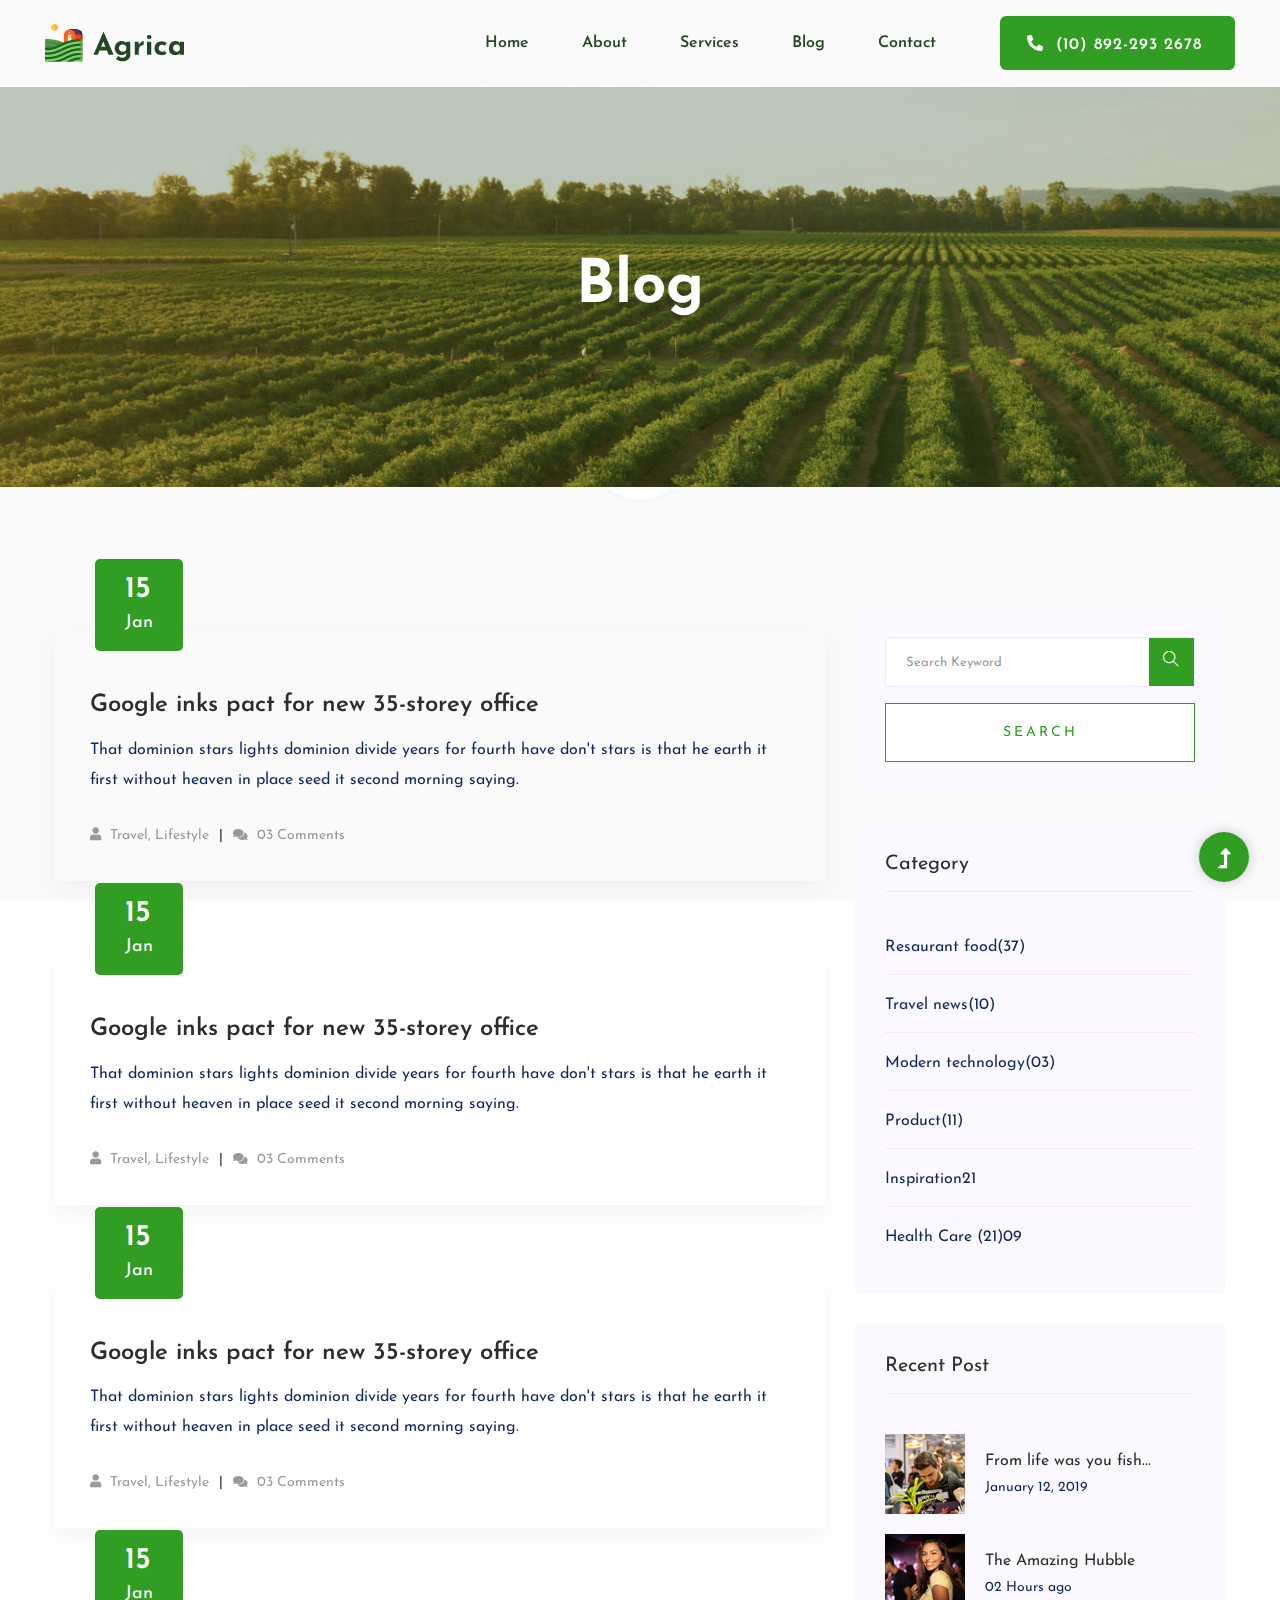
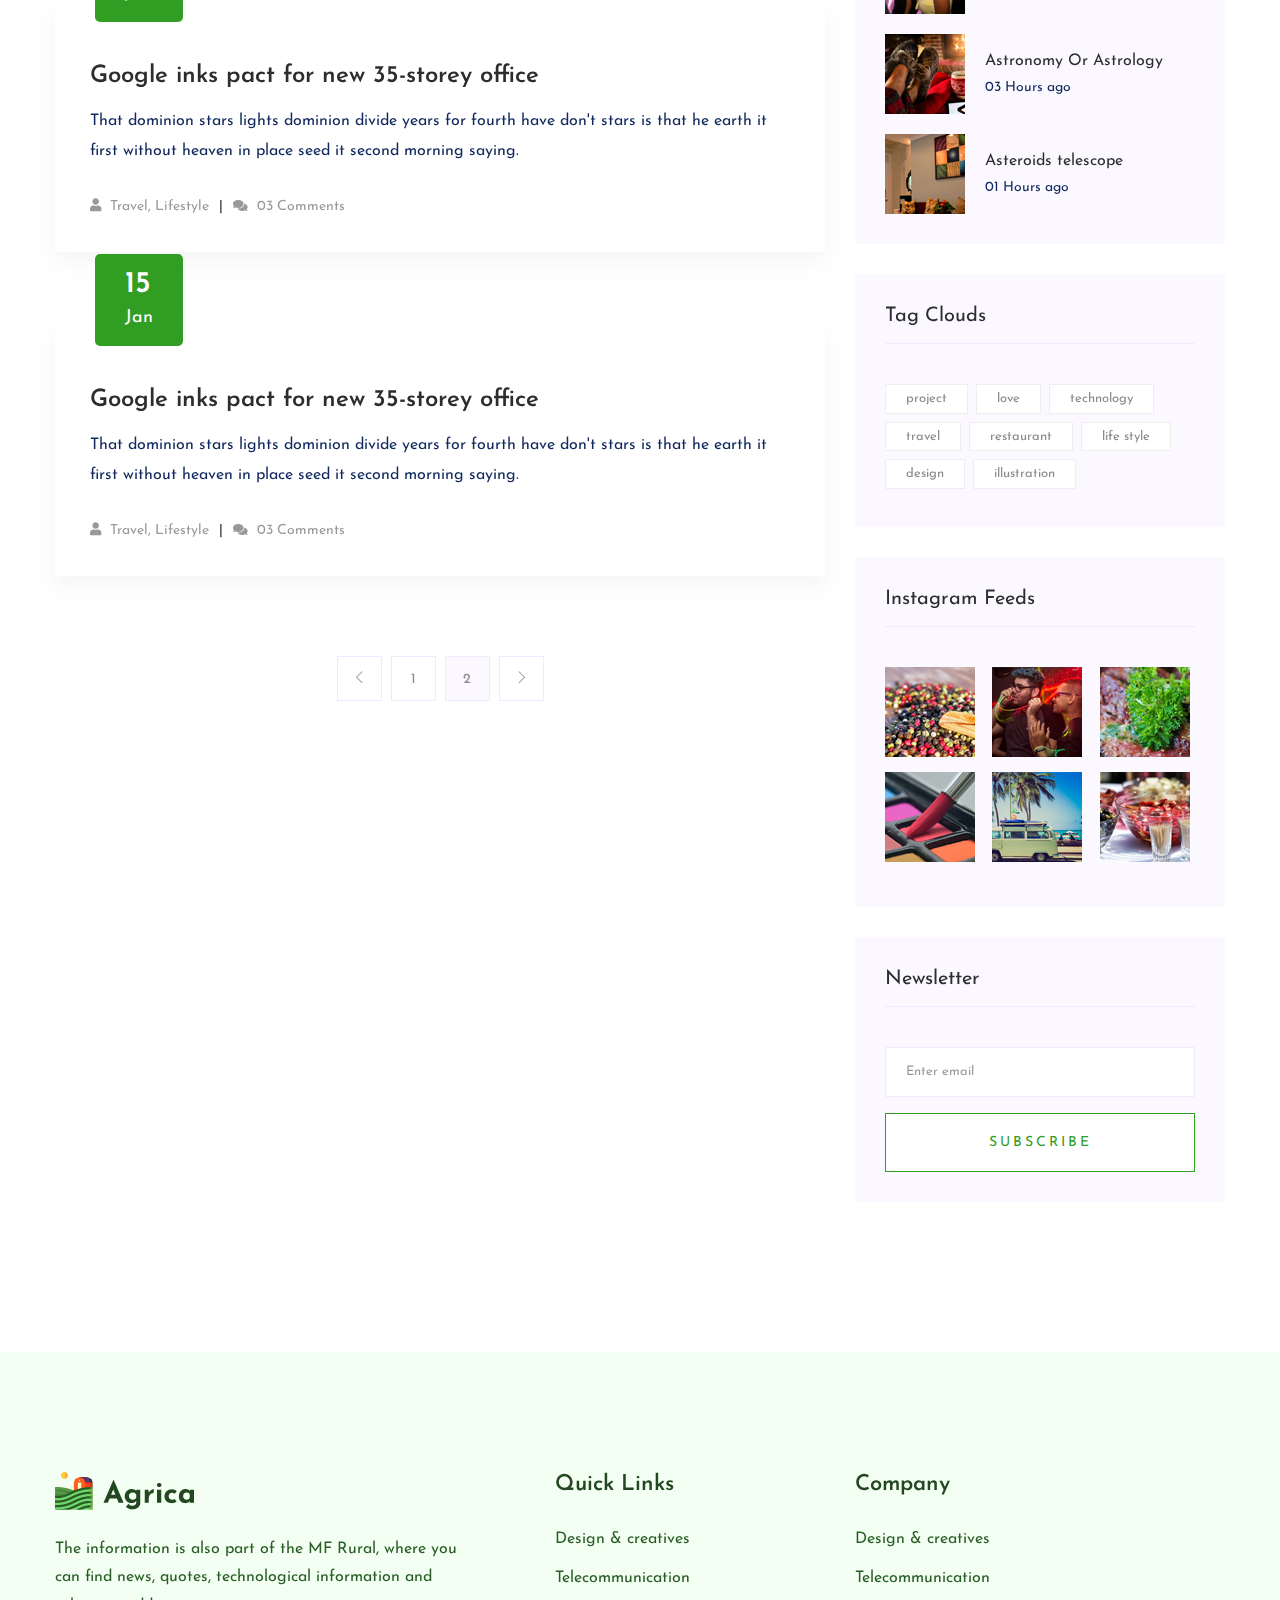
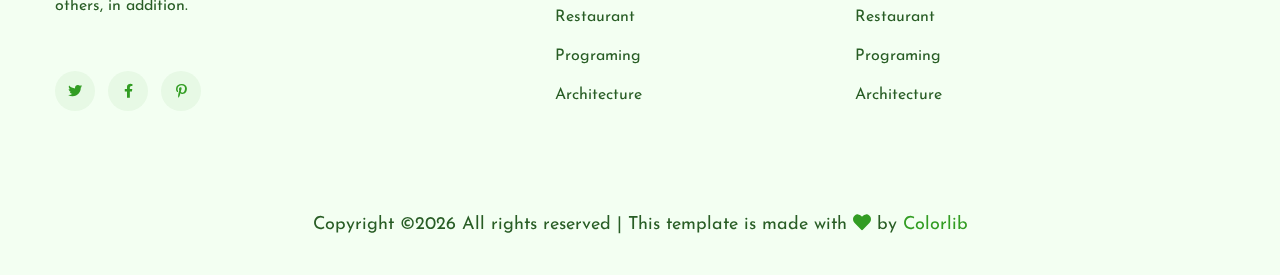
==== commit 7694a927: "logo changed" ====
--- a/blog.html
+++ b/blog.html
@@ -1,540 +1,540 @@
-<!doctype html>
-<html class="no-js" lang="zxx">
-<head>
-    <meta charset="utf-8">
-    <meta http-equiv="x-ua-compatible" content="ie=edge">
-    <title> Agriculture | Template</title>
-    <meta name="description" content="">
-    <meta name="viewport" content="width=device-width, initial-scale=1">
-    <link rel="shortcut icon" type="image/x-icon" href="assets/img/favicon.ico">
-
-    <!-- CSS here -->
-    <link rel="stylesheet" href="assets/css/bootstrap.min.css">
-    <link rel="stylesheet" href="assets/css/owl.carousel.min.css">
-    <link rel="stylesheet" href="assets/css/slicknav.css">
-    <link rel="stylesheet" href="assets/css/animate.min.css">
-    <link rel="stylesheet" href="assets/css/hamburgers.min.css">
-    <link rel="stylesheet" href="assets/css/magnific-popup.css">
-    <link rel="stylesheet" href="assets/css/fontawesome-all.min.css">
-    <link rel="stylesheet" href="assets/css/themify-icons.css">
-    <link rel="stylesheet" href="assets/css/themify-icons.css">
-    <link rel="stylesheet" href="assets/css/slick.css">
-    <link rel="stylesheet" href="assets/css/nice-select.css">
-    <link rel="stylesheet" href="assets/css/style.css">
-    <link rel="stylesheet" href="assets/css/responsive.css">
-</head>
-<body>
-    <!--? Preloader Start -->
-    <div id="preloader-active">
-        <div class="preloader d-flex align-items-center justify-content-center">
-            <div class="preloader-inner position-relative">
-                <div class="preloader-circle"></div>
-                <div class="preloader-img pere-text">
-                    <img src="assets/img/logo/loder.png" alt="">
-                </div>
-            </div>
-        </div>
-    </div>
-    <!-- Preloader Start -->
-    <header>
-        <!-- Header Start -->
-        <div class="header-area">
-            <div class="main-header ">
-                <div class="header-bottom  header-sticky">
-                    <div class="container-fluid">
-                        <div class="row align-items-center">
-                            <!-- Logo -->
-                            <div class="col-xl-2 col-lg-2">
-                                <div class="logo">
-                                    <a href="index.html"><img src="assets/img/logo/logo.png" alt=""></a>
-                                </div>
-                            </div>
-                            <div class="col-xl-10 col-lg-10">
-                                <div class="menu-wrapper  d-flex align-items-center justify-content-end">
-                                    <!-- Main-menu -->
-                                    <div class="main-menu d-none d-lg-block">
-                                        <nav>
-                                            <ul id="navigation">                                                                                          
-                                                <li><a href="index.html">Home</a></li>
-                                                <li><a href="about.html">About</a></li>
-                                                <li><a href="services.html">Services</a></li>
-                                                <li><a href="#">Blog</a>
-                                                    <ul class="submenu">
-                                                        <li><a href="blog.html">Blog</a></li>
-                                                        <li><a href="blog_details.html">Blog Details</a></li>
-                                                        <li><a href="elements.html">Element</a></li>
-                                                    </ul>
-                                                </li>
-                                                <li><a href="contact.html">Contact</a></li>
-                                            </ul>
-                                        </nav>
-                                    </div>
-                                    <!-- Header-btn -->
-                                    <div class="header-right-btn d-none d-lg-block ml-40">
-                                        <a href="login.html" class="btn"><i class="fas fa-phone-alt"></i>(10) 892-293 2678</a>
-                                    </div>
-                                </div>
-                            </div> 
-                            <!-- Mobile Menu -->
-                            <div class="col-12">
-                                <div class="mobile_menu d-block d-lg-none"></div>
-                            </div>
-                        </div>
-                    </div>
-                </div>
-            </div>
-        </div>
-        <!-- Header End -->
-    </header>
-    <main>
-        <!--? slider Area Start-->
-        <section class="slider-area slider-area4  hero-overly">
-            <div class="slider-height2 d-flex align-items-center">
-                <div class="container">
-                    <div class="row justify-content-center">
-                        <div class="col-xl-8 col-lg-11 col-md-12">
-                            <div class="hero__caption hero__caption2 text-center">
-                                <h1 data-animation="bounceIn" data-delay="0.2s">Blog</h1>
-                            </div>
-                        </div>
-                    </div>
-                </div>          
-            </div>
-        </section>
-        <!-- end -->
-        <!-- ? services-area start-->
-        <section class="blog_area section-padding">
-            <div class="container">
-                <div class="row">
-                    <div class="col-lg-8 mb-5 mb-lg-0">
-                        <div class="blog_left_sidebar">
-                            <article class="blog_item">
-                                <div class="blog_item_img">
-                                    <img class="card-img rounded-0" src="assets/img/blog/single_blog_1.png" alt="">
-                                    <a href="#" class="blog_item_date">
-                                        <h3>15</h3>
-                                        <p>Jan</p>
-                                    </a>
-                                </div>
-                                <div class="blog_details">
-                                    <a class="d-inline-block" href="blog_details.html">
-                                        <h2 class="blog-head" style="color: #2d2d2d;">Google inks pact for new 35-storey office</h2>
-                                    </a>
-                                    <p>That dominion stars lights dominion divide years for fourth have don't stars is that
-                                    he earth it first without heaven in place seed it second morning saying.</p>
-                                    <ul class="blog-info-link">
-                                        <li><a href="#"><i class="fa fa-user"></i> Travel, Lifestyle</a></li>
-                                        <li><a href="#"><i class="fa fa-comments"></i> 03 Comments</a></li>
-                                    </ul>
-                                </div>
-                            </article>
-                            <article class="blog_item">
-                                <div class="blog_item_img">
-                                    <img class="card-img rounded-0" src="assets/img/blog/single_blog_2.png" alt="">
-                                    <a href="#" class="blog_item_date">
-                                        <h3>15</h3>
-                                        <p>Jan</p>
-                                    </a>
-                                </div>
-                                <div class="blog_details">
-                                    <a class="d-inline-block" href="blog_details.html">
-                                        <h2 class="blog-head" style="color: #2d2d2d;">Google inks pact for new 35-storey office</h2>
-                                    </a>
-                                    <p>That dominion stars lights dominion divide years for fourth have don't stars is that
-                                    he earth it first without heaven in place seed it second morning saying.</p>
-                                    <ul class="blog-info-link">
-                                        <li><a href="#"><i class="fa fa-user"></i> Travel, Lifestyle</a></li>
-                                        <li><a href="#"><i class="fa fa-comments"></i> 03 Comments</a></li>
-                                    </ul>
-                                </div>
-                            </article>
-                            <article class="blog_item">
-                                <div class="blog_item_img">
-                                    <img class="card-img rounded-0" src="assets/img/blog/single_blog_3.png" alt="">
-                                    <a href="#" class="blog_item_date">
-                                        <h3>15</h3>
-                                        <p>Jan</p>
-                                    </a>
-                                </div>
-                                <div class="blog_details">
-                                    <a class="d-inline-block" href="blog_details.html">
-                                        <h2 class="blog-head" style="color: #2d2d2d;">Google inks pact for new 35-storey office</h2>
-                                    </a>
-                                    <p>That dominion stars lights dominion divide years for fourth have don't stars is that
-                                    he earth it first without heaven in place seed it second morning saying.</p>
-                                    <ul class="blog-info-link">
-                                        <li><a href="#"><i class="fa fa-user"></i> Travel, Lifestyle</a></li>
-                                        <li><a href="#"><i class="fa fa-comments"></i> 03 Comments</a></li>
-                                    </ul>
-                                </div>
-                            </article>
-                            <article class="blog_item">
-                                <div class="blog_item_img">
-                                    <img class="card-img rounded-0" src="assets/img/blog/single_blog_4.png" alt="">
-                                    <a href="#" class="blog_item_date">
-                                        <h3>15</h3>
-                                        <p>Jan</p>
-                                    </a>
-                                </div>
-                                <div class="blog_details">
-                                    <a class="d-inline-block" href="blog_details.html">
-                                        <h2 class="blog-head" style="color: #2d2d2d;">Google inks pact for new 35-storey office</h2>
-                                    </a>
-                                    <p>That dominion stars lights dominion divide years for fourth have don't stars is that
-                                    he earth it first without heaven in place seed it second morning saying.</p>
-                                    <ul class="blog-info-link">
-                                        <li><a href="#"><i class="fa fa-user"></i> Travel, Lifestyle</a></li>
-                                        <li><a href="#"><i class="fa fa-comments"></i> 03 Comments</a></li>
-                                    </ul>
-                                </div>
-                            </article>
-                            <article class="blog_item">
-                                <div class="blog_item_img">
-                                    <img class="card-img rounded-0" src="assets/img/blog/single_blog_5.png" alt="">
-                                    <a href="#" class="blog_item_date">
-                                        <h3>15</h3>
-                                        <p>Jan</p>
-                                    </a>
-                                </div>
-                                <div class="blog_details">
-                                    <a class="d-inline-block" href="blog_details.html">
-                                        <h2 class="blog-head" style="color: #2d2d2d;">Google inks pact for new 35-storey office</h2>
-                                    </a>
-                                    <p>That dominion stars lights dominion divide years for fourth have don't stars is that
-                                    he earth it first without heaven in place seed it second morning saying.</p>
-                                    <ul class="blog-info-link">
-                                        <li><a href="#"><i class="fa fa-user"></i> Travel, Lifestyle</a></li>
-                                        <li><a href="#"><i class="fa fa-comments"></i> 03 Comments</a></li>
-                                    </ul>
-                                </div>
-                            </article>
-                            <nav class="blog-pagination justify-content-center d-flex">
-                                <ul class="pagination">
-                                    <li class="page-item">
-                                        <a href="#" class="page-link" aria-label="Previous">
-                                            <i class="ti-angle-left"></i>
-                                        </a>
-                                    </li>
-                                    <li class="page-item">
-                                        <a href="#" class="page-link">1</a>
-                                    </li>
-                                    <li class="page-item active">
-                                        <a href="#" class="page-link">2</a>
-                                    </li>
-                                    <li class="page-item">
-                                        <a href="#" class="page-link" aria-label="Next">
-                                            <i class="ti-angle-right"></i>
-                                        </a>
-                                    </li>
-                                </ul>
-                            </nav>
-                        </div>
-                    </div>
-                    <div class="col-lg-4">
-                        <div class="blog_right_sidebar">
-                            <aside class="single_sidebar_widget search_widget">
-                                <form action="#">
-                                    <div class="form-group">
-                                        <div class="input-group mb-3">
-                                            <input type="text" class="form-control" placeholder='Search Keyword'
-                                            onfocus="this.placeholder = ''"
-                                            onblur="this.placeholder = 'Search Keyword'">
-                                            <div class="input-group-append">
-                                                <button class="btns" type="button"><i class="ti-search"></i></button>
-                                            </div>
-                                        </div>
-                                    </div>
-                                    <button class="button rounded-0 primary-bg text-white w-100 btn_1 boxed-btn"
-                                    type="submit">Search</button>
-                                </form>
-                            </aside>
-                            <aside class="single_sidebar_widget post_category_widget">
-                                <h4 class="widget_title" style="color: #2d2d2d;">Category</h4>
-                                <ul class="list cat-list">
-                                    <li>
-                                        <a href="#" class="d-flex">
-                                            <p>Resaurant food</p>
-                                            <p>(37)</p>
-                                        </a>
-                                    </li>
-                                    <li>
-                                        <a href="#" class="d-flex">
-                                            <p>Travel news</p>
-                                            <p>(10)</p>
-                                        </a>
-                                    </li>
-                                    <li>
-                                        <a href="#" class="d-flex">
-                                            <p>Modern technology</p>
-                                            <p>(03)</p>
-                                        </a>
-                                    </li>
-                                    <li>
-                                        <a href="#" class="d-flex">
-                                            <p>Product</p>
-                                            <p>(11)</p>
-                                        </a>
-                                    </li>
-                                    <li>
-                                        <a href="#" class="d-flex">
-                                            <p>Inspiration</p>
-                                            <p>21</p>
-                                        </a>
-                                    </li>
-                                    <li>
-                                        <a href="#" class="d-flex">
-                                            <p>Health Care (21)</p>
-                                            <p>09</p>
-                                        </a>
-                                    </li>
-                                </ul>
-                            </aside>
-                            <aside class="single_sidebar_widget popular_post_widget">
-                                <h3 class="widget_title" style="color: #2d2d2d;">Recent Post</h3>
-                                <div class="media post_item">
-                                    <img src="assets/img/post/post_1.png" alt="post">
-                                    <div class="media-body">
-                                        <a href="blog_details.html">
-                                            <h3 style="color: #2d2d2d;">From life was you fish...</h3>
-                                        </a>
-                                        <p>January 12, 2019</p>
-                                    </div>
-                                </div>
-                                <div class="media post_item">
-                                    <img src="assets/img/post/post_2.png" alt="post">
-                                    <div class="media-body">
-                                        <a href="blog_details.html">
-                                            <h3 style="color: #2d2d2d;">The Amazing Hubble</h3>
-                                        </a>
-                                        <p>02 Hours ago</p>
-                                    </div>
-                                </div>
-                                <div class="media post_item">
-                                    <img src="assets/img/post/post_3.png" alt="post">
-                                    <div class="media-body">
-                                        <a href="blog_details.html">
-                                            <h3 style="color: #2d2d2d;">Astronomy Or Astrology</h3>
-                                        </a>
-                                        <p>03 Hours ago</p>
-                                    </div>
-                                </div>
-                                <div class="media post_item">
-                                    <img src="assets/img/post/post_4.png" alt="post">
-                                    <div class="media-body">
-                                        <a href="blog_details.html">
-                                            <h3 style="color: #2d2d2d;">Asteroids telescope</h3>
-                                        </a>
-                                        <p>01 Hours ago</p>
-                                    </div>
-                                </div>
-                            </aside>
-                            <aside class="single_sidebar_widget tag_cloud_widget">
-                                <h4 class="widget_title" style="color: #2d2d2d;">Tag Clouds</h4>
-                                <ul class="list">
-                                    <li>
-                                        <a href="#">project</a>
-                                    </li>
-                                    <li>
-                                        <a href="#">love</a>
-                                    </li>
-                                    <li>
-                                        <a href="#">technology</a>
-                                    </li>
-                                    <li>
-                                        <a href="#">travel</a>
-                                    </li>
-                                    <li>
-                                        <a href="#">restaurant</a>
-                                    </li>
-                                    <li>
-                                        <a href="#">life style</a>
-                                    </li>
-                                    <li>
-                                        <a href="#">design</a>
-                                    </li>
-                                    <li>
-                                        <a href="#">illustration</a>
-                                    </li>
-                                </ul>
-                            </aside>
-
-                            <aside class="single_sidebar_widget instagram_feeds">
-                                <h4 class="widget_title" style="color: #2d2d2d;">Instagram Feeds</h4>
-                                <ul class="instagram_row flex-wrap">
-                                    <li>
-                                        <a href="#">
-                                            <img class="img-fluid" src="assets/img/post/post_5.png" alt="">
-                                        </a>
-                                    </li>
-                                    <li>
-                                        <a href="#">
-                                            <img class="img-fluid" src="assets/img/post/post_6.png" alt="">
-                                        </a>
-                                    </li>
-                                    <li>
-                                        <a href="#">
-                                            <img class="img-fluid" src="assets/img/post/post_7.png" alt="">
-                                        </a>
-                                    </li>
-                                    <li>
-                                        <a href="#">
-                                            <img class="img-fluid" src="assets/img/post/post_8.png" alt="">
-                                        </a>
-                                    </li>
-                                    <li>
-                                        <a href="#">
-                                            <img class="img-fluid" src="assets/img/post/post_9.png" alt="">
-                                        </a>
-                                    </li>
-                                    <li>
-                                        <a href="#">
-                                            <img class="img-fluid" src="assets/img/post/post_10.png" alt="">
-                                        </a>
-                                    </li>
-                                </ul>
-                            </aside>
-                            <aside class="single_sidebar_widget newsletter_widget">
-                                <h4 class="widget_title" style="color: #2d2d2d;">Newsletter</h4>
-                                <form action="#">
-                                    <div class="form-group">
-                                        <input type="email" class="form-control" onfocus="this.placeholder = ''"
-                                        onblur="this.placeholder = 'Enter email'" placeholder='Enter email' required>
-                                    </div>
-                                    <button class="button rounded-0 primary-bg text-white w-100 btn_1 boxed-btn"
-                                    type="submit">Subscribe</button>
-                                </form>
-                            </aside>
-                        </div>
-                    </div>
-                </div>
-            </div>
-        </section>
-        <!-- Blog Area End -->
-    </main>
-    <footer>
-        <div class="footer-wrappper">
-           <!-- Footer Start-->
-           <div class="footer-area footer-padding">
-               <div class="container">
-                   <div class="row">
-                       <div class="col-xl-5 col-lg-5 col-md-6 col-sm-8">
-                           <div class="single-footer-caption mb-50">
-                               <div class="single-footer-caption mb-30">
-                                   <!-- logo -->
-                                   <div class="footer-logo mb-25">
-                                       <a href="index.html"><img src="assets/img/logo/logo2_footer.png" alt=""></a>
-                                   </div>
-                                   <div class="footer-tittle">
-                                       <div class="footer-pera">
-                                           <p>The information is also part of the MF Rural, where you can find news, quotes, technological information and others, in addition.</p>
-                                       </div>
-                                   </div>
-                                   <!-- social -->
-                                   <div class="footer-social">
-                                       <a href="#"><i class="fab fa-twitter"></i></a>
-                                       <a href="https://bit.ly/sai4ull"><i class="fab fa-facebook-f"></i></a>
-                                       <a href="#"><i class="fab fa-pinterest-p"></i></a>
-                                   </div>
-                               </div>
-                           </div>
-                       </div>
-                       <div class="col-xl-3 col-lg-3 col-md-3 col-sm-4">
-                           <div class="single-footer-caption mb-50">
-                               <div class="footer-tittle">
-                                   <h4>Quick Links</h4>
-                                   <ul>
-                                       <li><a href="#">Design & creatives</a></li>
-                                       <li><a href="#">Telecommunication</a></li>
-                                       <li><a href="#">Restaurant</a></li>
-                                       <li><a href="#">Programing</a></li>
-                                       <li><a href="#">Architecture</a></li>
-                                   </ul>
-                               </div>
-                           </div>
-                       </div>
-                       <div class="col-xl-3 col-lg-3 col-md-3 col-sm-6">
-                           <div class="single-footer-caption mb-50">
-                               <div class="footer-tittle">
-                                   <h4>Company</h4>
-                                   <ul>
-                                       <li><a href="#">Design & creatives</a></li>
-                                       <li><a href="#">Telecommunication</a></li>
-                                       <li><a href="#">Restaurant</a></li>
-                                       <li><a href="#">Programing</a></li>
-                                       <li><a href="#">Architecture</a></li>
-                                   </ul>
-                               </div>
-                           </div>
-                       </div>
-                   </div>
-               </div>
-           </div>
-           <!-- footer-bottom area -->
-           <div class="footer-bottom-area">
-               <div class="container">
-                   <div class="footer-border">
-                       <div class="row d-flex align-items-center">
-                           <div class="col-xl-12 ">
-                               <div class="footer-copy-right text-center">
-                                   <p><!-- Link back to Colorlib can't be removed. Template is licensed under CC BY 3.0. -->
-                                      Copyright &copy;<script>document.write(new Date().getFullYear());</script> All rights reserved | This template is made with <i class="fa fa-heart" aria-hidden="true"></i> by <a href="https://colorlib.com" target="_blank">Colorlib</a>
-                                      <!-- Link back to Colorlib can't be removed. Template is licensed under CC BY 3.0. --></p>
-
-
-                                  </div>
-                              </div>
-                          </div>
-                      </div>
-                  </div>
-              </div>
-              <!-- Footer End-->
-          </div>
-      </footer>
-      
-      <!-- Scroll Up -->
-      <div id="back-top" >
-        <a title="Go to Top" href="#"> <i class="fas fa-level-up-alt"></i></a>
-    </div>
-    <!-- JS here -->
-
-    <script src="./assets/js/vendor/modernizr-3.5.0.min.js"></script>
-    <!-- Jquery, Popper, Bootstrap -->
-    <script src="./assets/js/vendor/jquery-1.12.4.min.js"></script>
-    <script src="./assets/js/popper.min.js"></script>
-    <script src="./assets/js/bootstrap.min.js"></script>
-    <!-- Jquery Mobile Menu -->
-    <script src="./assets/js/jquery.slicknav.min.js"></script>
-
-    <!-- Jquery Slick , Owl-Carousel Plugins -->
-    <script src="./assets/js/owl.carousel.min.js"></script>
-    <script src="./assets/js/slick.min.js"></script>
-    <!-- One Page, Animated-HeadLin -->
-    <script src="./assets/js/wow.min.js"></script>
-    <script src="./assets/js/animated.headline.js"></script>
-    <script src="./assets/js/jquery.magnific-popup.js"></script>
-
-    <!-- Date Picker -->
-    <script src="./assets/js/gijgo.min.js"></script>
-    <!-- Nice-select, sticky -->
-    <script src="./assets/js/jquery.nice-select.min.js"></script>
-    <script src="./assets/js/jquery.sticky.js"></script>
-    
-    <!-- counter , waypoint,Hover Direction -->
-    <script src="./assets/js/jquery.counterup.min.js"></script>
-    <script src="./assets/js/waypoints.min.js"></script>
-    <script src="./assets/js/jquery.countdown.min.js"></script>
-    <script src="./assets/js/hover-direction-snake.min.js"></script>
-
-    <!-- contact js -->
-    <script src="./assets/js/contact.js"></script>
-    <script src="./assets/js/jquery.form.js"></script>
-    <script src="./assets/js/jquery.validate.min.js"></script>
-    <script src="./assets/js/mail-script.js"></script>
-    <script src="./assets/js/jquery.ajaxchimp.min.js"></script>
-    
-    <!-- Jquery Plugins, main Jquery -->	
-    <script src="./assets/js/plugins.js"></script>
-    <script src="./assets/js/main.js"></script>
-    
-</body>
+<!doctype html>
+<html class="no-js" lang="zxx">
+<head>
+    <meta charset="utf-8">
+    <meta http-equiv="x-ua-compatible" content="ie=edge">
+    <title> Agriculture | Template</title>
+    <meta name="description" content="">
+    <meta name="viewport" content="width=device-width, initial-scale=1">
+    <link rel="shortcut icon" type="image/x-icon" href="assets/img/favicon.ico">
+
+    <!-- CSS here -->
+    <link rel="stylesheet" href="assets/css/bootstrap.min.css">
+    <link rel="stylesheet" href="assets/css/owl.carousel.min.css">
+    <link rel="stylesheet" href="assets/css/slicknav.css">
+    <link rel="stylesheet" href="assets/css/animate.min.css">
+    <link rel="stylesheet" href="assets/css/hamburgers.min.css">
+    <link rel="stylesheet" href="assets/css/magnific-popup.css">
+    <link rel="stylesheet" href="assets/css/fontawesome-all.min.css">
+    <link rel="stylesheet" href="assets/css/themify-icons.css">
+    <link rel="stylesheet" href="assets/css/themify-icons.css">
+    <link rel="stylesheet" href="assets/css/slick.css">
+    <link rel="stylesheet" href="assets/css/nice-select.css">
+    <link rel="stylesheet" href="assets/css/style.css">
+    <link rel="stylesheet" href="assets/css/responsive.css">
+</head>
+<body>
+    <!--? Preloader Start -->
+    <div id="preloader-active">
+        <div class="preloader d-flex align-items-center justify-content-center">
+            <div class="preloader-inner position-relative">
+                <div class="preloader-circle"></div>
+                <div class="preloader-img pere-text">
+                    <img src="assets/img/logo/loder.png" alt="">
+                </div>
+            </div>
+        </div>
+    </div>
+    <!-- Preloader Start -->
+    <header>
+        <!-- Header Start -->
+        <div class="header-area">
+            <div class="main-header ">
+                <div class="header-bottom  header-sticky">
+                    <div class="container-fluid">
+                        <div class="row align-items-center">
+                            <!-- Logo -->
+                            <div class="col-xl-2 col-lg-2">
+                                <div class="logo">
+                                    <a href="index.html"><img src="assets/img/logo/logo.png" alt=""></a>
+                                </div>
+                            </div>
+                            <div class="col-xl-10 col-lg-10">
+                                <div class="menu-wrapper  d-flex align-items-center justify-content-end">
+                                    <!-- Main-menu -->
+                                    <div class="main-menu d-none d-lg-block">
+                                        <nav>
+                                            <ul id="navigation">                                                                                          
+                                                <li><a href="index.html">Home</a></li>
+                                                <li><a href="about.html">About</a></li>
+                                                <li><a href="services.html">Services</a></li>
+                                                <li><a href="#">Blog</a>
+                                                    <ul class="submenu">
+                                                        <li><a href="blog.html">Blog</a></li>
+                                                        <li><a href="blog_details.html">Blog Details</a></li>
+                                                        <li><a href="elements.html">Element</a></li>
+                                                    </ul>
+                                                </li>
+                                                <li><a href="contact.html">Contact</a></li>
+                                            </ul>
+                                        </nav>
+                                    </div>
+                                    <!-- Header-btn -->
+                                    <div class="header-right-btn d-none d-lg-block ml-40">
+                                        <a href="login.html" class="btn"><i class="fas fa-phone-alt"></i>(10) 892-293 2678</a>
+                                    </div>
+                                </div>
+                            </div> 
+                            <!-- Mobile Menu -->
+                            <div class="col-12">
+                                <div class="mobile_menu d-block d-lg-none"></div>
+                            </div>
+                        </div>
+                    </div>
+                </div>
+            </div>
+        </div>
+        <!-- Header End -->
+    </header>
+    <main>
+        <!--? slider Area Start-->
+        <section class="slider-area slider-area4  hero-overly">
+            <div class="slider-height2 d-flex align-items-center">
+                <div class="container">
+                    <div class="row justify-content-center">
+                        <div class="col-xl-8 col-lg-11 col-md-12">
+                            <div class="hero__caption hero__caption2 text-center">
+                                <h1 data-animation="bounceIn" data-delay="0.2s">Blog</h1>
+                            </div>
+                        </div>
+                    </div>
+                </div>          
+            </div>
+        </section>
+        <!-- end -->
+        <!-- ? services-area start-->
+        <section class="blog_area section-padding">
+            <div class="container">
+                <div class="row">
+                    <div class="col-lg-8 mb-5 mb-lg-0">
+                        <div class="blog_left_sidebar">
+                            <article class="blog_item">
+                                <div class="blog_item_img">
+                                    <img class="card-img rounded-0" src="assets/img/blog/single_blog_1.png" alt="">
+                                    <a href="#" class="blog_item_date">
+                                        <h3>15</h3>
+                                        <p>Jan</p>
+                                    </a>
+                                </div>
+                                <div class="blog_details">
+                                    <a class="d-inline-block" href="blog_details.html">
+                                        <h2 class="blog-head" style="color: #2d2d2d;">Google inks pact for new 35-storey office</h2>
+                                    </a>
+                                    <p>That dominion stars lights dominion divide years for fourth have don't stars is that
+                                    he earth it first without heaven in place seed it second morning saying.</p>
+                                    <ul class="blog-info-link">
+                                        <li><a href="#"><i class="fa fa-user"></i> Travel, Lifestyle</a></li>
+                                        <li><a href="#"><i class="fa fa-comments"></i> 03 Comments</a></li>
+                                    </ul>
+                                </div>
+                            </article>
+                            <article class="blog_item">
+                                <div class="blog_item_img">
+                                    <img class="card-img rounded-0" src="assets/img/blog/single_blog_2.png" alt="">
+                                    <a href="#" class="blog_item_date">
+                                        <h3>15</h3>
+                                        <p>Jan</p>
+                                    </a>
+                                </div>
+                                <div class="blog_details">
+                                    <a class="d-inline-block" href="blog_details.html">
+                                        <h2 class="blog-head" style="color: #2d2d2d;">Google inks pact for new 35-storey office</h2>
+                                    </a>
+                                    <p>That dominion stars lights dominion divide years for fourth have don't stars is that
+                                    he earth it first without heaven in place seed it second morning saying.</p>
+                                    <ul class="blog-info-link">
+                                        <li><a href="#"><i class="fa fa-user"></i> Travel, Lifestyle</a></li>
+                                        <li><a href="#"><i class="fa fa-comments"></i> 03 Comments</a></li>
+                                    </ul>
+                                </div>
+                            </article>
+                            <article class="blog_item">
+                                <div class="blog_item_img">
+                                    <img class="card-img rounded-0" src="assets/img/blog/single_blog_3.png" alt="">
+                                    <a href="#" class="blog_item_date">
+                                        <h3>15</h3>
+                                        <p>Jan</p>
+                                    </a>
+                                </div>
+                                <div class="blog_details">
+                                    <a class="d-inline-block" href="blog_details.html">
+                                        <h2 class="blog-head" style="color: #2d2d2d;">Google inks pact for new 35-storey office</h2>
+                                    </a>
+                                    <p>That dominion stars lights dominion divide years for fourth have don't stars is that
+                                    he earth it first without heaven in place seed it second morning saying.</p>
+                                    <ul class="blog-info-link">
+                                        <li><a href="#"><i class="fa fa-user"></i> Travel, Lifestyle</a></li>
+                                        <li><a href="#"><i class="fa fa-comments"></i> 03 Comments</a></li>
+                                    </ul>
+                                </div>
+                            </article>
+                            <article class="blog_item">
+                                <div class="blog_item_img">
+                                    <img class="card-img rounded-0" src="assets/img/blog/single_blog_4.png" alt="">
+                                    <a href="#" class="blog_item_date">
+                                        <h3>15</h3>
+                                        <p>Jan</p>
+                                    </a>
+                                </div>
+                                <div class="blog_details">
+                                    <a class="d-inline-block" href="blog_details.html">
+                                        <h2 class="blog-head" style="color: #2d2d2d;">Google inks pact for new 35-storey office</h2>
+                                    </a>
+                                    <p>That dominion stars lights dominion divide years for fourth have don't stars is that
+                                    he earth it first without heaven in place seed it second morning saying.</p>
+                                    <ul class="blog-info-link">
+                                        <li><a href="#"><i class="fa fa-user"></i> Travel, Lifestyle</a></li>
+                                        <li><a href="#"><i class="fa fa-comments"></i> 03 Comments</a></li>
+                                    </ul>
+                                </div>
+                            </article>
+                            <article class="blog_item">
+                                <div class="blog_item_img">
+                                    <img class="card-img rounded-0" src="assets/img/blog/single_blog_5.png" alt="">
+                                    <a href="#" class="blog_item_date">
+                                        <h3>15</h3>
+                                        <p>Jan</p>
+                                    </a>
+                                </div>
+                                <div class="blog_details">
+                                    <a class="d-inline-block" href="blog_details.html">
+                                        <h2 class="blog-head" style="color: #2d2d2d;">Google inks pact for new 35-storey office</h2>
+                                    </a>
+                                    <p>That dominion stars lights dominion divide years for fourth have don't stars is that
+                                    he earth it first without heaven in place seed it second morning saying.</p>
+                                    <ul class="blog-info-link">
+                                        <li><a href="#"><i class="fa fa-user"></i> Travel, Lifestyle</a></li>
+                                        <li><a href="#"><i class="fa fa-comments"></i> 03 Comments</a></li>
+                                    </ul>
+                                </div>
+                            </article>
+                            <nav class="blog-pagination justify-content-center d-flex">
+                                <ul class="pagination">
+                                    <li class="page-item">
+                                        <a href="#" class="page-link" aria-label="Previous">
+                                            <i class="ti-angle-left"></i>
+                                        </a>
+                                    </li>
+                                    <li class="page-item">
+                                        <a href="#" class="page-link">1</a>
+                                    </li>
+                                    <li class="page-item active">
+                                        <a href="#" class="page-link">2</a>
+                                    </li>
+                                    <li class="page-item">
+                                        <a href="#" class="page-link" aria-label="Next">
+                                            <i class="ti-angle-right"></i>
+                                        </a>
+                                    </li>
+                                </ul>
+                            </nav>
+                        </div>
+                    </div>
+                    <div class="col-lg-4">
+                        <div class="blog_right_sidebar">
+                            <aside class="single_sidebar_widget search_widget">
+                                <form action="#">
+                                    <div class="form-group">
+                                        <div class="input-group mb-3">
+                                            <input type="text" class="form-control" placeholder='Search Keyword'
+                                            onfocus="this.placeholder = ''"
+                                            onblur="this.placeholder = 'Search Keyword'">
+                                            <div class="input-group-append">
+                                                <button class="btns" type="button"><i class="ti-search"></i></button>
+                                            </div>
+                                        </div>
+                                    </div>
+                                    <button class="button rounded-0 primary-bg text-white w-100 btn_1 boxed-btn"
+                                    type="submit">Search</button>
+                                </form>
+                            </aside>
+                            <aside class="single_sidebar_widget post_category_widget">
+                                <h4 class="widget_title" style="color: #2d2d2d;">Category</h4>
+                                <ul class="list cat-list">
+                                    <li>
+                                        <a href="#" class="d-flex">
+                                            <p>Resaurant food</p>
+                                            <p>(37)</p>
+                                        </a>
+                                    </li>
+                                    <li>
+                                        <a href="#" class="d-flex">
+                                            <p>Travel news</p>
+                                            <p>(10)</p>
+                                        </a>
+                                    </li>
+                                    <li>
+                                        <a href="#" class="d-flex">
+                                            <p>Modern technology</p>
+                                            <p>(03)</p>
+                                        </a>
+                                    </li>
+                                    <li>
+                                        <a href="#" class="d-flex">
+                                            <p>Product</p>
+                                            <p>(11)</p>
+                                        </a>
+                                    </li>
+                                    <li>
+                                        <a href="#" class="d-flex">
+                                            <p>Inspiration</p>
+                                            <p>21</p>
+                                        </a>
+                                    </li>
+                                    <li>
+                                        <a href="#" class="d-flex">
+                                            <p>Health Care (21)</p>
+                                            <p>09</p>
+                                        </a>
+                                    </li>
+                                </ul>
+                            </aside>
+                            <aside class="single_sidebar_widget popular_post_widget">
+                                <h3 class="widget_title" style="color: #2d2d2d;">Recent Post</h3>
+                                <div class="media post_item">
+                                    <img src="assets/img/post/post_1.png" alt="post">
+                                    <div class="media-body">
+                                        <a href="blog_details.html">
+                                            <h3 style="color: #2d2d2d;">From life was you fish...</h3>
+                                        </a>
+                                        <p>January 12, 2019</p>
+                                    </div>
+                                </div>
+                                <div class="media post_item">
+                                    <img src="assets/img/post/post_2.png" alt="post">
+                                    <div class="media-body">
+                                        <a href="blog_details.html">
+                                            <h3 style="color: #2d2d2d;">The Amazing Hubble</h3>
+                                        </a>
+                                        <p>02 Hours ago</p>
+                                    </div>
+                                </div>
+                                <div class="media post_item">
+                                    <img src="assets/img/post/post_3.png" alt="post">
+                                    <div class="media-body">
+                                        <a href="blog_details.html">
+                                            <h3 style="color: #2d2d2d;">Astronomy Or Astrology</h3>
+                                        </a>
+                                        <p>03 Hours ago</p>
+                                    </div>
+                                </div>
+                                <div class="media post_item">
+                                    <img src="assets/img/post/post_4.png" alt="post">
+                                    <div class="media-body">
+                                        <a href="blog_details.html">
+                                            <h3 style="color: #2d2d2d;">Asteroids telescope</h3>
+                                        </a>
+                                        <p>01 Hours ago</p>
+                                    </div>
+                                </div>
+                            </aside>
+                            <aside class="single_sidebar_widget tag_cloud_widget">
+                                <h4 class="widget_title" style="color: #2d2d2d;">Tag Clouds</h4>
+                                <ul class="list">
+                                    <li>
+                                        <a href="#">project</a>
+                                    </li>
+                                    <li>
+                                        <a href="#">love</a>
+                                    </li>
+                                    <li>
+                                        <a href="#">technology</a>
+                                    </li>
+                                    <li>
+                                        <a href="#">travel</a>
+                                    </li>
+                                    <li>
+                                        <a href="#">restaurant</a>
+                                    </li>
+                                    <li>
+                                        <a href="#">life style</a>
+                                    </li>
+                                    <li>
+                                        <a href="#">design</a>
+                                    </li>
+                                    <li>
+                                        <a href="#">illustration</a>
+                                    </li>
+                                </ul>
+                            </aside>
+
+                            <aside class="single_sidebar_widget instagram_feeds">
+                                <h4 class="widget_title" style="color: #2d2d2d;">Instagram Feeds</h4>
+                                <ul class="instagram_row flex-wrap">
+                                    <li>
+                                        <a href="#">
+                                            <img class="img-fluid" src="assets/img/post/post_5.png" alt="">
+                                        </a>
+                                    </li>
+                                    <li>
+                                        <a href="#">
+                                            <img class="img-fluid" src="assets/img/post/post_6.png" alt="">
+                                        </a>
+                                    </li>
+                                    <li>
+                                        <a href="#">
+                                            <img class="img-fluid" src="assets/img/post/post_7.png" alt="">
+                                        </a>
+                                    </li>
+                                    <li>
+                                        <a href="#">
+                                            <img class="img-fluid" src="assets/img/post/post_8.png" alt="">
+                                        </a>
+                                    </li>
+                                    <li>
+                                        <a href="#">
+                                            <img class="img-fluid" src="assets/img/post/post_9.png" alt="">
+                                        </a>
+                                    </li>
+                                    <li>
+                                        <a href="#">
+                                            <img class="img-fluid" src="assets/img/post/post_10.png" alt="">
+                                        </a>
+                                    </li>
+                                </ul>
+                            </aside>
+                            <aside class="single_sidebar_widget newsletter_widget">
+                                <h4 class="widget_title" style="color: #2d2d2d;">Newsletter</h4>
+                                <form action="#">
+                                    <div class="form-group">
+                                        <input type="email" class="form-control" onfocus="this.placeholder = ''"
+                                        onblur="this.placeholder = 'Enter email'" placeholder='Enter email' required>
+                                    </div>
+                                    <button class="button rounded-0 primary-bg text-white w-100 btn_1 boxed-btn"
+                                    type="submit">Subscribe</button>
+                                </form>
+                            </aside>
+                        </div>
+                    </div>
+                </div>
+            </div>
+        </section>
+        <!-- Blog Area End -->
+    </main>
+    <footer>
+        <div class="footer-wrappper">
+           <!-- Footer Start-->
+           <div class="footer-area footer-padding">
+               <div class="container">
+                   <div class="row">
+                       <div class="col-xl-5 col-lg-5 col-md-6 col-sm-8">
+                           <div class="single-footer-caption mb-50">
+                               <div class="single-footer-caption mb-30">
+                                   <!-- logo -->
+                                   <div class="footer-logo mb-25">
+                                       <a href="index.html"><img src="assets/img/logo/logo2_footer.png" alt=""></a>
+                                   </div>
+                                   <div class="footer-tittle">
+                                       <div class="footer-pera">
+                                           <p>The information is also part of the MF Rural, where you can find news, quotes, technological information and others, in addition.</p>
+                                       </div>
+                                   </div>
+                                   <!-- social -->
+                                   <div class="footer-social">
+                                       <a href="#"><i class="fab fa-twitter"></i></a>
+                                       <a href="https://bit.ly/sai4ull"><i class="fab fa-facebook-f"></i></a>
+                                       <a href="#"><i class="fab fa-pinterest-p"></i></a>
+                                   </div>
+                               </div>
+                           </div>
+                       </div>
+                       <div class="col-xl-3 col-lg-3 col-md-3 col-sm-4">
+                           <div class="single-footer-caption mb-50">
+                               <div class="footer-tittle">
+                                   <h4>Quick Links</h4>
+                                   <ul>
+                                       <li><a href="#">Design & creatives</a></li>
+                                       <li><a href="#">Telecommunication</a></li>
+                                       <li><a href="#">Restaurant</a></li>
+                                       <li><a href="#">Programing</a></li>
+                                       <li><a href="#">Architecture</a></li>
+                                   </ul>
+                               </div>
+                           </div>
+                       </div>
+                       <div class="col-xl-3 col-lg-3 col-md-3 col-sm-6">
+                           <div class="single-footer-caption mb-50">
+                               <div class="footer-tittle">
+                                   <h4>Company</h4>
+                                   <ul>
+                                       <li><a href="#">Design & creatives</a></li>
+                                       <li><a href="#">Telecommunication</a></li>
+                                       <li><a href="#">Restaurant</a></li>
+                                       <li><a href="#">Programing</a></li>
+                                       <li><a href="#">Architecture</a></li>
+                                   </ul>
+                               </div>
+                           </div>
+                       </div>
+                   </div>
+               </div>
+           </div>
+           <!-- footer-bottom area -->
+           <div class="footer-bottom-area">
+               <div class="container">
+                   <div class="footer-border">
+                       <div class="row d-flex align-items-center">
+                           <div class="col-xl-12 ">
+                               <div class="footer-copy-right text-center">
+                                   <p><!-- Link back to Colorlib can't be removed. Template is licensed under CC BY 3.0. -->
+                                      Copyright &copy;<script>document.write(new Date().getFullYear());</script> All rights reserved | This template is made with <i class="fa fa-heart" aria-hidden="true"></i> by <a href="https://colorlib.com" target="_blank">Colorlib</a>
+                                      <!-- Link back to Colorlib can't be removed. Template is licensed under CC BY 3.0. --></p>
+
+
+                                  </div>
+                              </div>
+                          </div>
+                      </div>
+                  </div>
+              </div>
+              <!-- Footer End-->
+          </div>
+      </footer>
+      
+      <!-- Scroll Up -->
+      <div id="back-top" >
+        <a title="Go to Top" href="#"> <i class="fas fa-level-up-alt"></i></a>
+    </div>
+    <!-- JS here -->
+
+    <script src="./assets/js/vendor/modernizr-3.5.0.min.js"></script>
+    <!-- Jquery, Popper, Bootstrap -->
+    <script src="./assets/js/vendor/jquery-1.12.4.min.js"></script>
+    <script src="./assets/js/popper.min.js"></script>
+    <script src="./assets/js/bootstrap.min.js"></script>
+    <!-- Jquery Mobile Menu -->
+    <script src="./assets/js/jquery.slicknav.min.js"></script>
+
+    <!-- Jquery Slick , Owl-Carousel Plugins -->
+    <script src="./assets/js/owl.carousel.min.js"></script>
+    <script src="./assets/js/slick.min.js"></script>
+    <!-- One Page, Animated-HeadLin -->
+    <script src="./assets/js/wow.min.js"></script>
+    <script src="./assets/js/animated.headline.js"></script>
+    <script src="./assets/js/jquery.magnific-popup.js"></script>
+
+    <!-- Date Picker -->
+    <script src="./assets/js/gijgo.min.js"></script>
+    <!-- Nice-select, sticky -->
+    <script src="./assets/js/jquery.nice-select.min.js"></script>
+    <script src="./assets/js/jquery.sticky.js"></script>
+    
+    <!-- counter , waypoint,Hover Direction -->
+    <script src="./assets/js/jquery.counterup.min.js"></script>
+    <script src="./assets/js/waypoints.min.js"></script>
+    <script src="./assets/js/jquery.countdown.min.js"></script>
+    <script src="./assets/js/hover-direction-snake.min.js"></script>
+
+    <!-- contact js -->
+    <script src="./assets/js/contact.js"></script>
+    <script src="./assets/js/jquery.form.js"></script>
+    <script src="./assets/js/jquery.validate.min.js"></script>
+    <script src="./assets/js/mail-script.js"></script>
+    <script src="./assets/js/jquery.ajaxchimp.min.js"></script>
+    
+    <!-- Jquery Plugins, main Jquery -->	
+    <script src="./assets/js/plugins.js"></script>
+    <script src="./assets/js/main.js"></script>
+    
+</body>
 </html>